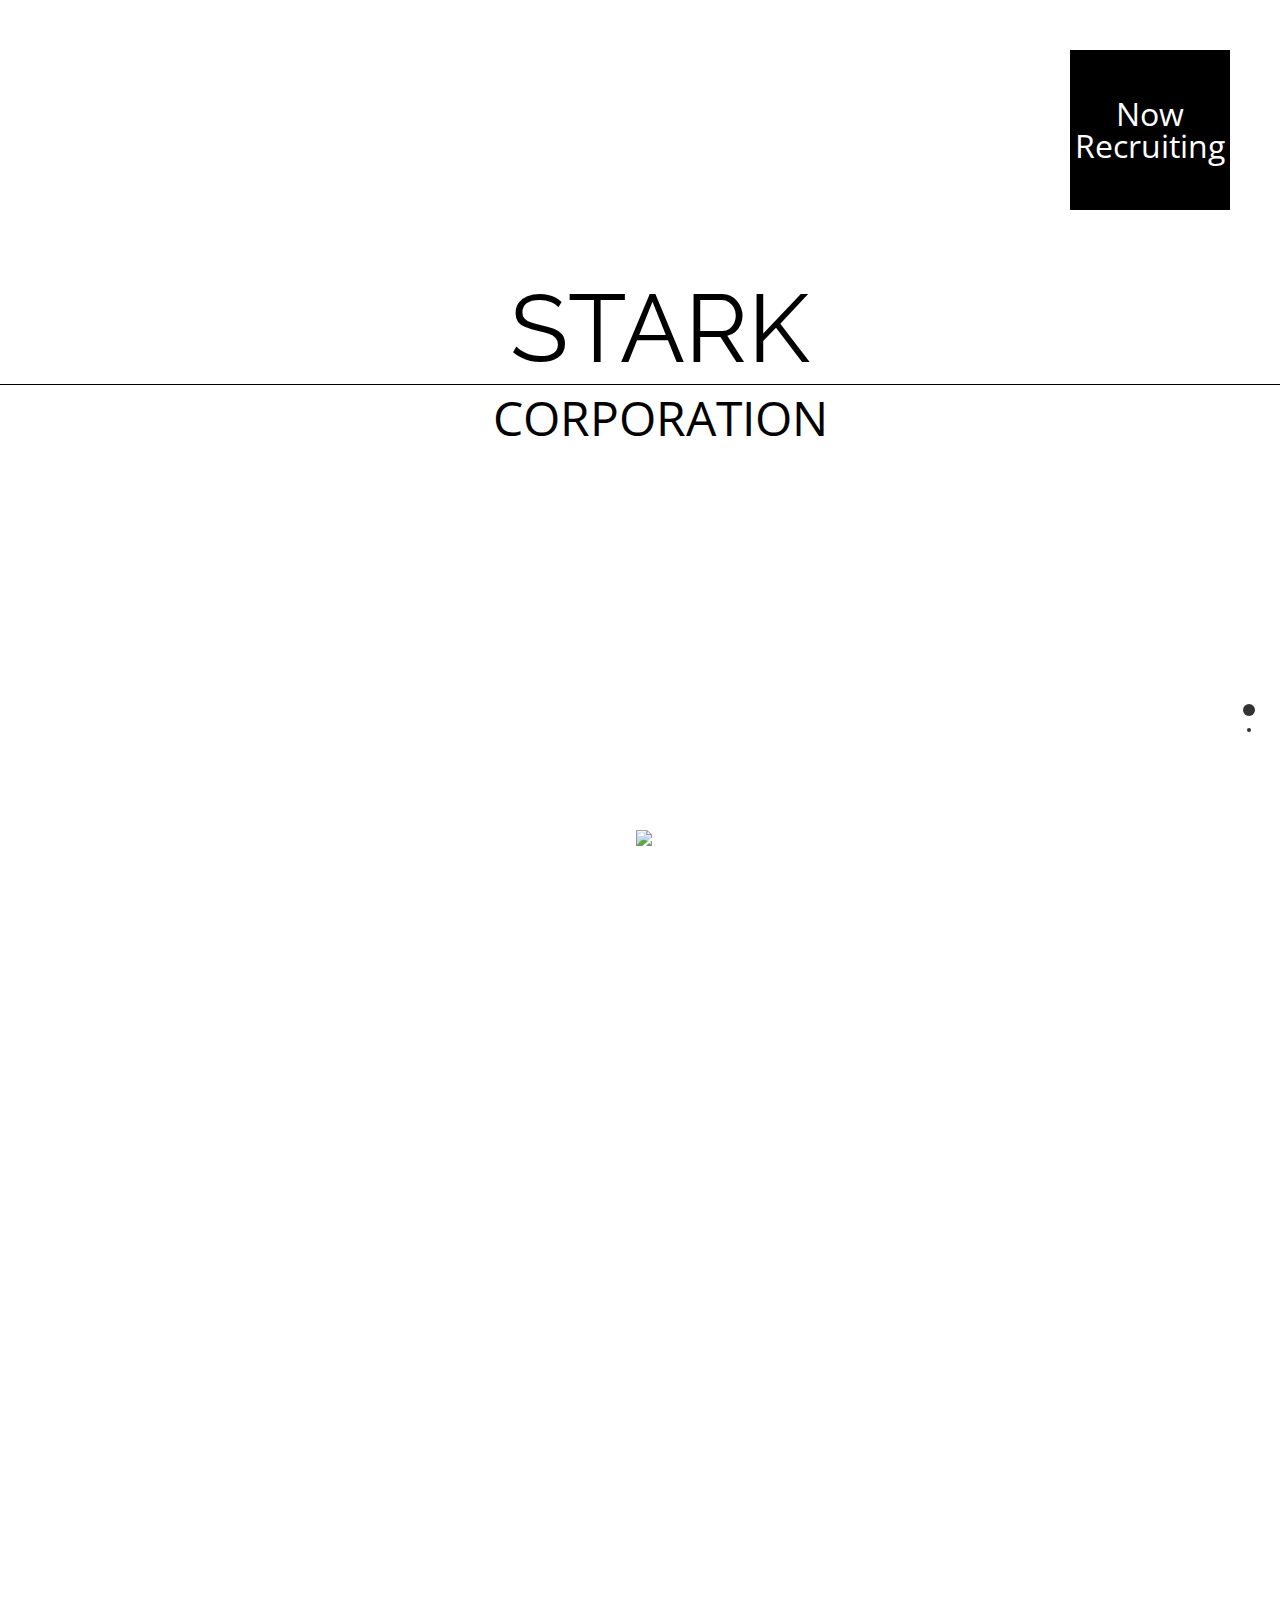
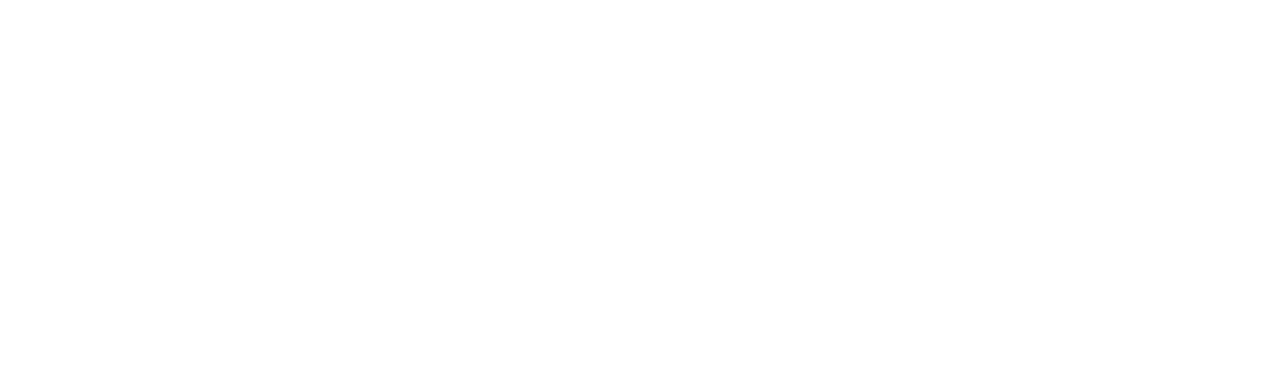
==== index.html @ f41f0e30 "테이블 컨텐츠 수정, 미디어쿼리 적용, 코드 병합 후 front job 의 콘텐츠에 dl-dt-dd의 스타일 적용하기 명일 스케치 이미지, 산출물 이미지 모두 모아 4페이지 구성하" ====
<!DOCTYPE html>
<html>

<head>
	<title>:::STARK CORPORATION:::</title>
	<meta http-equiv="Content-type" content="text/html; charset=UTF-8">
	
	<link rel="stylesheet" type="text/css" href="css/style.css">
	<link rel="stylesheet" type="text/css" href="js/fullPage.js-master/jquery.fullPage.css" />
	
	<script src="https://ajax.googleapis.com/ajax/libs/jquery/3.1.1/jquery.min.js" type="text/javascript" charset="utf-8"></script>
	<script src="js/fullPage.js-master/jquery.fullPage.js" type="text/javascript"></script>
	<script src="js/fullPage.js-master/vendors/jquery.easings.min.js"></script>
	
	<script src="js/stark.js"></script>

</head>

<body>
	<div id="layer1" class="pop-layer">
		<div class="closeBtn">
			<img class="closeBtn" src="image/crossMark.png" />
		</div>
		<div class="pop-container closeBtn">
			<div class="paragraph">
				<h2>Re:Cruit</h2>
				<ul>실력있는 신입사원을 <br />모집할 예정입니다.</ul>
				<ul>자격:나를 기다리는 나</ul>
				<ul>지원방법: <a href="mailto:admin@starkcorp.co.rk">admin@starkcorp.co.kr</a></ul>
			</div>
			
		</div>
	</div>



	<div id="fullpage">
		
		<div class="newMessageBox" id="topElements" href="#" onclick="layer_open('layer1');return false;">
			<a class="button-Message" width="100%" height="100%">Now</br>Recruiting</a>
		</div>
	

		<div class="section">
			<div class="centering">	
				<ul class="starkName">STARK</ul>
				<div class="horizonLine"></div>
				<ul class="slogan">CORPORATION</ul>
			</div>

			<div class="scrollDown">
				<a href="#page2"><img src="image/scrollDown_black.png" /></a>
			</div>		
		</div>
			

		<div class="section">

			<div class="content">
				<div class="slide">
					<div class="paragraph" id="para-page-1">
						<h1>Mantra मंत्र<b style="color:white;">:</b></h1>
						<h2>with CURIOUSITY &amp; for EXCITING</h2>
						<p>우리는 변신을 기다리는 사람들입니다. 언제나 호기심을 품고 가슴떨리게 하는 것들을 찾아나서며 또 다른 나를 기다립니다. 나로 새롭게 태어나고 싶어하는 사람들의 기다림은 내가 어디에 있는지, 무엇인지 중요하지가 않습니다. 이윽고, 그 나를 만나게 되는 순간 나는 변신합니다.</p>
					</div>
				</div>
				<div class="slide">
					<div class="paragraph" id="para-page-2">
						<h1>Work Style<b style="color:white;">:</b></h1>
						<h2>CrossOver</h2>
						<p>우리는 한 곳에 머물러 있지 않습니다. 이곳저곳 살펴보며 내가 할 수 있는 일을 찾아나섭니다. 다양한 리듬에 맞춰 춤을 춰보고, 여러 경로로 산에 올라가봅니다.</p>
					</div>
				</div>

				<div class="slide">
					<div class="paragraph" id="para-page-2">
						<h1>Core Value<b style="color:white;">:</b></h1>
						<h2>CrossOver</h2>
						<dl>
							<dt>Trust</dt>
								<dd>약속과 규정을 지키는 신뢰성</dd>
							<dt>Consistency&nbsp;&amp;&nbsp;Ultimate</dt>
								<dd>일관성있는 일보전진으로 궁극의 성취</dd>
							<dt>Integrity</dt>
								<dd>바른 직무수행을 위한 직업적 정직성</dd>
							<dt>Openness</dt>
								<dd>늘 열린 마음으로 협력하는 개방성</dd>
							<dt>Curiousity&nbsp;&amp;&nbsp;Initiating</dt>
								<dd>호기심과 자발적인 시작</dd>
						</dl>
					</div>
				</div>




			</div>

			<div class="background-image">
				<svg version="1.1" xmlns="http://www.w3.org/2000/svg" xmlns:xlink="http://www.w3.org/1999/xlink" x="0px" y="0px" viewBox="0 0 841.9 595.3" style="enable-background:new 0 0 841.9 595.3;" xml:space="preserve">
					<style type="text/css">
						.st0{fill:none;stroke:#919693;stroke-width:0.5;stroke-linejoin:round;stroke-miterlimit:10;}
					</style>
					<g id="Layer_2">
						<polyline class="st0" points="318,191 303.7,185.4 291.4,207.6 341.4,230.4 377.2,157 253.2,91 123,303.2 520.9,503.7 718.3,194.6 
							331.5,408.3 187.6,197.8 314.8,123.8 360.3,191.6 	"></polyline>
					</g>
					<g id="Layer_3">
						<polyline class="st0" points="377.2,157.3 123,303.5 253.2,91.3 520.9,504 	"></polyline>
					</g>
				</svg>
			</div>

			<!-- <div class="scrollDown">
				<a href="#page3"><img src="image/scrollDown_white.png" /></a>
			</div> -->						

		</div>

		<!-- <div class="section">
			
		</div> -->

	</div>


</body>
</html>
---- css/style.css ----
@import url('https://fonts.googleapis.com/css?family=Open+Sans+Condensed:300|Raleway|Gruppo');
@import url(http://fonts.googleapis.com/earlyaccess/notosanskr.css);
@import url(http://fonts.googleapis.com/earlyaccess/nanummyeongjo.css);



h1, h2, h3, h4, h5, h6, ul, li, body {
	margin: 0px;
}



/* section 1 -- #page1 */

.horizonLine {
	background-color: black;
	width: 100%;
	height: 1px;
}

.centering {
	position: relative;
	/*top: 50%;*/
	transform: translateY(-50%);
	z-index: 1;
}

.starkName{
	font-size: 6em;
	text-align: center;
	font-family: 'Raleway', sans-serif;
}

.slogan {
	font-size: 3em;
	text-align: center;
	font-family: 'Open Sans Condensed', sans-serif;
}

.scrollDown {
	position: absolute;
	bottom: 50px;
	left: 50%;
	transform: translateX(-25%);
	z-index: 100;
}

.scrollDown img {
	width: 50px;
}

/* section 2 -- #page2 */

.contents {
	position: relative;
}

.paragraph {
	position: relative;
    /*top: 10%;*/
    left: 80px;
    width: 70%;
    margin-right: 80px;
	z-index: 1;
}


.paragraph h1 {
	color: #DDDBD1;
	font-size: 5em;
	font-family: 'Noto Sans KR', sans-serif;
}

.paragraph h2{
	color: white;
	font-size: 4.5em;
	font-family: 'Nanum Myeongjo';
	font-weight: 400;
}

.paragraph p,
.paragraph table,
.pop-layer ul {
	color: black;
	font-size: 1.8em;
	font-family: 'Noto Sans KR', sans-serif;
	font-weight: 100;
}

.paragraph dt {
	font-size: 1.8em;
	font-family: 'Noto Sans KR', sans-serif;
	font-weight: 400;
}

.paragraph dd {
	font-size: 1.8em;
	font-family: 'Noto Sans KR', sans-serif;
	font-weight: 100;

}


/*.leftCell {
	border-right: 2px solid #DDDBD1;
	padding-right: 15px;
}

.rightCell {
	padding-left: 15px;
}

.leftCell,
.rightCell {
	border-bottom: 2px solid #DDDBD1;
}*/

.background-image {
	position: absolute;
    top: 50%;
    left: 30px;
    width: 100%;
    height: 100%;
    transform: translate(0, -30%);
    z-index: 0;
}

.st0 {
	stroke-dasharray: 1000;
	animation: draw-poly 5s linear;
	animation-direction: alternate;
	animation-iteration-count: infinite;
}

@keyframes draw-poly {
	to {
		stroke-dashoffset: 1000;
	}
}

.element-1 {
	position: relative;
	top: 200px;
	left: 20px;
	width: 30%;
	font-style: 2em
}

.newMessageBox {
	position: fixed;
	width: 10em;
	height: 10em;
	right: 50px;
	top: 50px;
	text-align: center;
	line-height: 200%;
	vertical-align: middle;
	background-color: black
}

.newMessageBox a {
	position: absolute;
	top: 50%;
	transform: translate(-50%, -50%);
	font-family: 'Open Sans Condensed', sans-serif;
	font-size: 2em;
	color: white;
}

.newMessageBox a,
.newMessageBox a:link,
.newMessageBox a:active,
.newMessageBox a:visited,
.newMessageBox a:hover {
	color: white;
	text-decoration: none;
}

.pop-layer {
	display:none;
	position: absolute;
	width: 100%;
	height: 100%;
	background-color: rgba(0,0,0,0.7);
	/*border: 5px solid #3571B5;*/
	z-index: 10;
}

.pop-layer h2, 
.pop-layer ul {
	color: black;
	padding: 0 0 15px 0;
	width: 450px;
}

.pop-container {
	display: block;
    padding: 15px;
    position: absolute;
    top: 50%;
    left: 50%;
    width: 550px;
    height: 600px;
    background-color: rgb(255,255,255);
    transform: translate(-50%,-50%);
}

.closeBtn img {
	position: fixed;
	width: 150px;
	height: 150px;
	right: 50px;
	top: 50px;
}

@media screen and (max-width: 640px) {
	html {
		font-size: 10px;
	}
}

@media screen and (min-width: 980px) {
	html {
		font-size: 16px;
	}
}
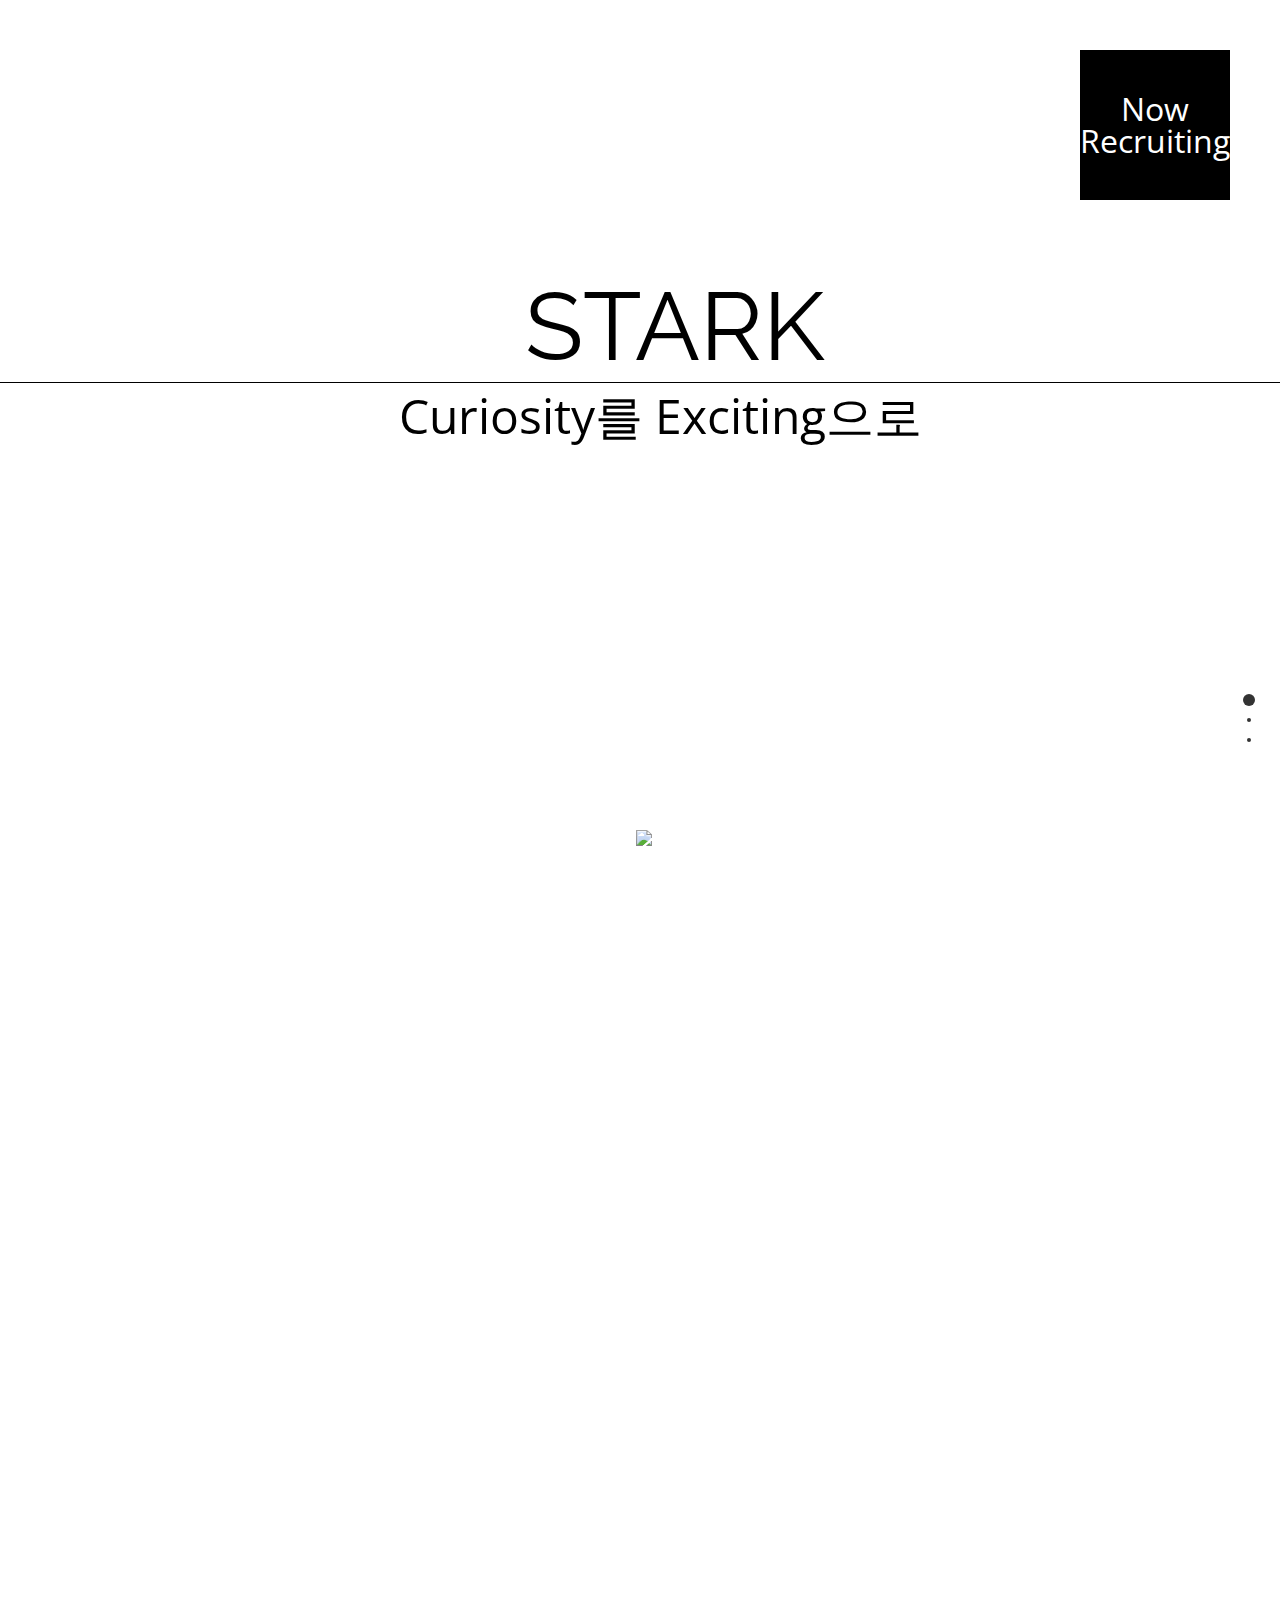
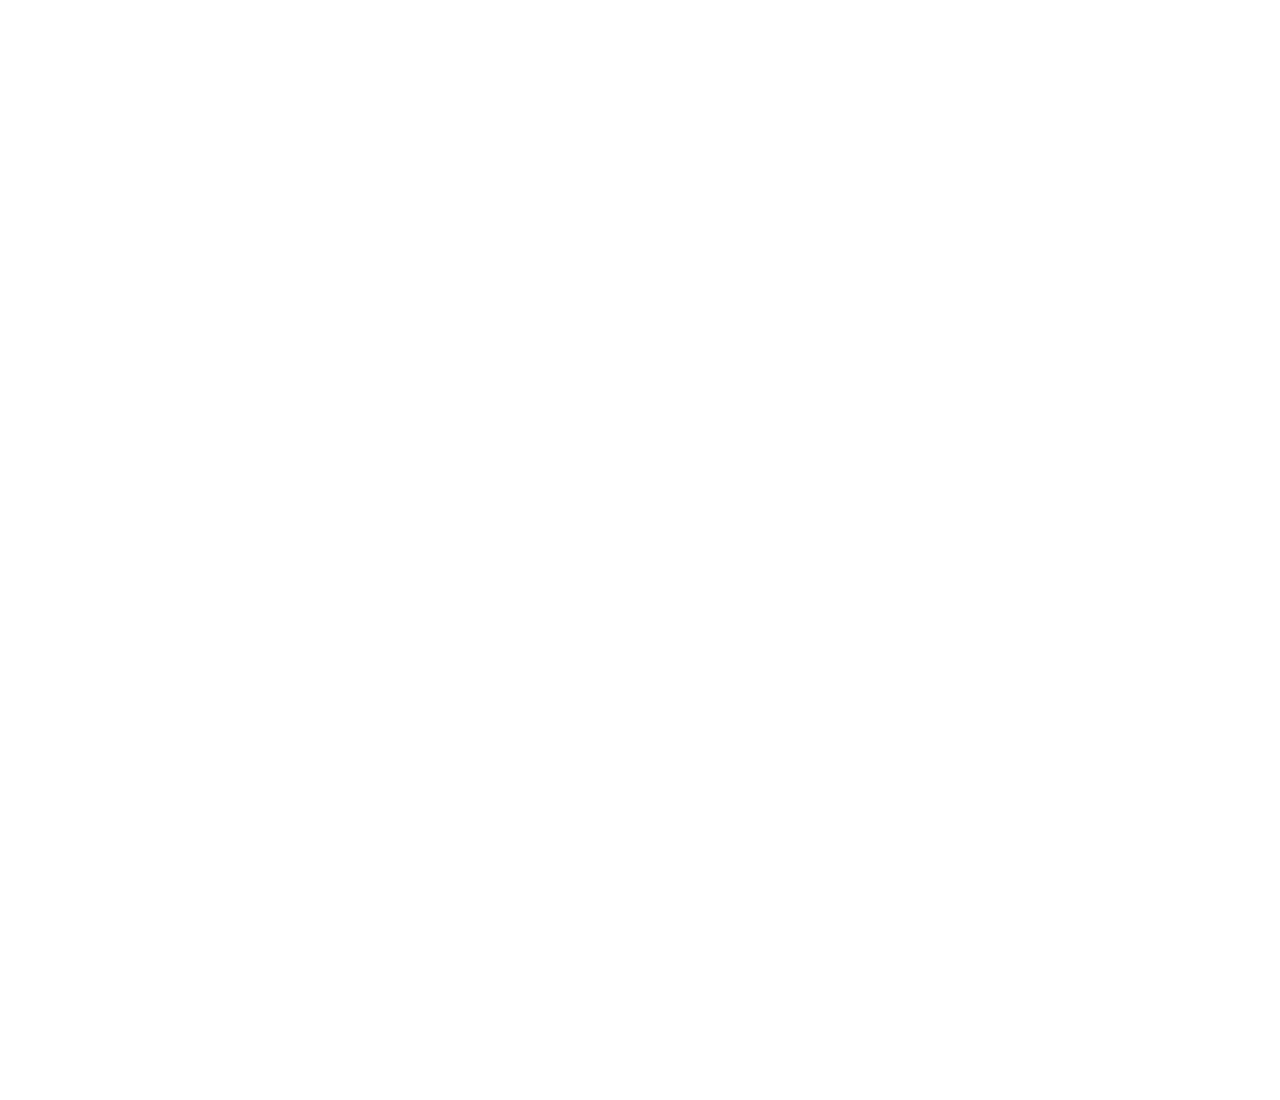
==== commit 1cc6a861: "대표님 Review 후 수정사항 반영 Slide 1 (Mantra) 삭제" ====
--- a/index.html
+++ b/index.html
@@ -2,17 +2,21 @@
 <html>
 
 <head>
-	<title>:::STARK CORPORATION:::</title>
-	<meta http-equiv="Content-type" content="text/html; charset=UTF-8">
-	
-	<link rel="stylesheet" type="text/css" href="css/style.css">
-	<link rel="stylesheet" type="text/css" href="js/fullPage.js-master/jquery.fullPage.css" />
-	
-	<script src="https://ajax.googleapis.com/ajax/libs/jquery/3.1.1/jquery.min.js" type="text/javascript" charset="utf-8"></script>
-	<script src="js/fullPage.js-master/jquery.fullPage.js" type="text/javascript"></script>
-	<script src="js/fullPage.js-master/vendors/jquery.easings.min.js"></script>
-	
-	<script src="js/stark.js"></script>
+<title>:::STARK CORPORATION:::</title>
+<meta http-equiv="Content-type" content="text/html; charset=UTF-8">
+
+<link rel="stylesheet" type="text/css" href="css/style.css">
+<link rel="stylesheet" type="text/css"
+	href="js/fullPage.js-master/jquery.fullPage.css" />
+
+<script
+	src="https://ajax.googleapis.com/ajax/libs/jquery/3.1.1/jquery.min.js"
+	type="text/javascript" charset="utf-8"></script>
+<script src="js/fullPage.js-master/jquery.fullPage.js"
+	type="text/javascript"></script>
+<script src="js/fullPage.js-master/vendors/jquery.easings.min.js"></script>
+
+<script src="js/stark.js"></script>
 
 </head>
 
@@ -24,105 +28,163 @@
 		<div class="pop-container closeBtn">
 			<div class="paragraph">
 				<h2>Re:Cruit</h2>
-				<ul>실력있는 신입사원을 <br />모집할 예정입니다.</ul>
-				<ul>자격:나를 기다리는 나</ul>
-				<ul>지원방법: <a href="mailto:admin@starkcorp.co.rk">admin@starkcorp.co.kr</a></ul>
+				<ul>
+					실력있는 신입사원을
+					<br />모집할 예정입니다.
+				</ul>
+				<ul>자격:나를 기다리는 나
+				</ul>
+				<ul>
+					지원방법:
+					<a href="mailto:admin@starkcorp.co.rk">abelboy@sunrealty.co.kr</a>
+				</ul>
 			</div>
-			
+
 		</div>
 	</div>
 
 
 
 	<div id="fullpage">
-		
-		<div class="newMessageBox" id="topElements" href="#" onclick="layer_open('layer1');return false;">
-			<a class="button-Message" width="100%" height="100%">Now</br>Recruiting</a>
+
+		<div class="newMessageBox" id="topElements" href="#"
+			onclick="layer_open('layer1');return false;">
+			<a class="button-Message" width="100%" height="100%">Now</br>Recruiting
+			</a>
 		</div>
-	
+
 
 		<div class="section">
-			<div class="centering">	
-				<ul class="starkName">STARK</ul>
+			<div class="centering">
+				<ul class="starkName">STARK
+				</ul>
 				<div class="horizonLine"></div>
-				<ul class="slogan">CORPORATION</ul>
+				<ul class="slogan">Curiosity를 Exciting으로
+				</ul>
 			</div>
 
 			<div class="scrollDown">
 				<a href="#page2"><img src="image/scrollDown_black.png" /></a>
-			</div>		
+			</div>
 		</div>
-			
+
 
 		<div class="section">
 
 			<div class="content">
-				<div class="slide">
-					<div class="paragraph" id="para-page-1">
-						<h1>Mantra मंत्र<b style="color:white;">:</b></h1>
-						<h2>with CURIOUSITY &amp; for EXCITING</h2>
-						<p>우리는 변신을 기다리는 사람들입니다. 언제나 호기심을 품고 가슴떨리게 하는 것들을 찾아나서며 또 다른 나를 기다립니다. 나로 새롭게 태어나고 싶어하는 사람들의 기다림은 내가 어디에 있는지, 무엇인지 중요하지가 않습니다. 이윽고, 그 나를 만나게 되는 순간 나는 변신합니다.</p>
+				<!--<div class="slide">
+					 <div class="paragraph" id="para-page-1">
+						<h1>
+							Mantra मंत्र<b style="color: white;">:</b>
+						</h1>
+						<h2>with Curiosity &amp; for Exciting</h2>
+						<p>언제나 호기심을 품고 가슴떨리게 하는 것들을 찾아나서며 또 다른 나를 기다립니다. 나로 새롭게 태어나고
+							싶어하는 사람들의 기다림은 내가 어디에 있는지, 무엇인지 중요하지가 않습니다. 이윽고, 그 나를 만나게 되는 순간
+							나는 변신합니다.</p>
 					</div>
-				</div>
+				</div> -->
 				<div class="slide">
 					<div class="paragraph" id="para-page-2">
-						<h1>Work Style<b style="color:white;">:</b></h1>
+						<h1>
+							Work Style<b style="color: white;">:</b>
+						</h1>
 						<h2>CrossOver</h2>
-						<p>우리는 한 곳에 머물러 있지 않습니다. 이곳저곳 살펴보며 내가 할 수 있는 일을 찾아나섭니다. 다양한 리듬에 맞춰 춤을 춰보고, 여러 경로로 산에 올라가봅니다.</p>
+						<p>우리는 한 곳에 머물러 있지 않습니다. 이곳저곳 살펴보며 내가 할 수 있는 일을 찾아나섭니다. 다양한
+							리듬에 맞춰 춤을 춰보고, 여러 장소에서 산에 올라가봅니다.</p>
 					</div>
 				</div>
 
 				<div class="slide">
 					<div class="paragraph" id="para-page-2">
-						<h1>Core Value<b style="color:white;">:</b></h1>
+						<h1>
+							Core Value<b style="color: white;">:</b>
+						</h1>
 						<h2>CrossOver</h2>
-						<dl>
-							<dt>Trust</dt>
-								<dd>약속과 규정을 지키는 신뢰성</dd>
-							<dt>Consistency&nbsp;&amp;&nbsp;Ultimate</dt>
-								<dd>일관성있는 일보전진으로 궁극의 성취</dd>
-							<dt>Integrity</dt>
-								<dd>바른 직무수행을 위한 직업적 정직성</dd>
-							<dt>Openness</dt>
-								<dd>늘 열린 마음으로 협력하는 개방성</dd>
-							<dt>Curiousity&nbsp;&amp;&nbsp;Initiating</dt>
-								<dd>호기심과 자발적인 시작</dd>
-						</dl>
+						<table>
+							<tr style="border-bottom: 1px">
+								<td class="leftCell">Trust</td>
+								<td>약속과 규정을 지키는 신뢰성</td>
+							</tr>
+							<tr style="border-bottom: 1px">
+								<td class="leftCell">Consistency&nbsp;&amp;<br />&nbsp;Ultimate
+									Achievement
+								</td>
+								<td>일관성 있는 일보전진으로 궁극의 성취</td>
+							</tr>
+							<tr style="border-bottom: 1px">
+								<td class="leftCell">Integrity</td>
+								<td>바른 직무수행을 위한 직업적 정직성</td>
+							</tr>
+							<tr style="border-bottom: 1px">
+								<td class="leftCell">Openness</td>
+								<td>늘 열린 마음으로 협력하는 개방성</td>
+							</tr>
+							<tr style="border-bottom: 0px">
+								<td class="leftCell">Curiosity&nbsp;&amp;<br />&nbsp;Initiating
+								</td>
+								<td>호기심과 자발적인 시작</td>
+							</tr>
+						</table>
 					</div>
 				</div>
-
-
-
-
 			</div>
 
 			<div class="background-image">
-				<svg version="1.1" xmlns="http://www.w3.org/2000/svg" xmlns:xlink="http://www.w3.org/1999/xlink" x="0px" y="0px" viewBox="0 0 841.9 595.3" style="enable-background:new 0 0 841.9 595.3;" xml:space="preserve">
+				<svg version="1.1" xmlns="http://www.w3.org/2000/svg"
+					xmlns:xlink="http://www.w3.org/1999/xlink" x="0px" y="0px"
+					viewBox="0 0 841.9 595.3"
+					style="enable-background: new 0 0 841.9 595.3;"
+					xml:space="preserve">
 					<style type="text/css">
-						.st0{fill:none;stroke:#919693;stroke-width:0.5;stroke-linejoin:round;stroke-miterlimit:10;}
+					.st0 {
+						fill: none;
+						stroke: #919693;
+						stroke-width: 0.5;
+						stroke-linejoin: round;
+						stroke-miterlimit: 10;
+					}
 					</style>
 					<g id="Layer_2">
-						<polyline class="st0" points="318,191 303.7,185.4 291.4,207.6 341.4,230.4 377.2,157 253.2,91 123,303.2 520.9,503.7 718.3,194.6 
+						<polyline class="st0"
+						points="318,191 303.7,185.4 291.4,207.6 341.4,230.4 377.2,157 253.2,91 123,303.2 520.9,503.7 718.3,194.6 
 							331.5,408.3 187.6,197.8 314.8,123.8 360.3,191.6 	"></polyline>
 					</g>
 					<g id="Layer_3">
-						<polyline class="st0" points="377.2,157.3 123,303.5 253.2,91.3 520.9,504 	"></polyline>
+						<polyline class="st0"
+						points="377.2,157.3 123,303.5 253.2,91.3 520.9,504 	"></polyline>
 					</g>
 				</svg>
 			</div>
 
-			<!-- <div class="scrollDown">
+
+
+			<<div class="scrollDown">
 				<a href="#page3"><img src="image/scrollDown_white.png" /></a>
-			</div> -->						
+			</div>
 
 		</div>
 
-		<!-- <div class="section">
-			
-		</div> -->
+		<div class="section">
+			<div class="slide">
+				<div>
+					<div class="paragraph para3-head">
+						<ul>Our Brands</ul>
+					</div>
+					<div class="paragraph para3">
+						<a href="http://curiousk.com/"><img src="image/curiousk.png" /></a>
+					</div>
 
-	</div>
+					<div class="paragraph para3">
+						<a href="http://sunrealty.co.kr/"><img
+							src="image/sunrealty_kr.png" /></a>
+					</div>
 
-
+					<div class="paragraph para3">
+						<a href="#"><img
+							src="image/kala-title.png" /></a>
+					</div>
+				</div>
+			</div>
+		</div>
 </body>
 </html>--- a/css/style.css
+++ b/css/style.css
@@ -1,17 +1,20 @@
-@import url('https://fonts.googleapis.com/css?family=Open+Sans+Condensed:300|Raleway|Gruppo');
+@import
+	url('https://fonts.googleapis.com/css?family=Open+Sans+Condensed:300|Raleway|Gruppo')
+	;
+
 @import url(http://fonts.googleapis.com/earlyaccess/notosanskr.css);
+
 @import url(http://fonts.googleapis.com/earlyaccess/nanummyeongjo.css);
 
-
+html {
+	font-size: 16px;
+}
 
 h1, h2, h3, h4, h5, h6, ul, li, body {
 	margin: 0px;
 }
 
-
-
 /* section 1 -- #page1 */
-
 .horizonLine {
 	background-color: black;
 	width: 100%;
@@ -25,11 +28,18 @@
 	z-index: 1;
 }
 
-.starkName{
+.starkName {
 	font-size: 6em;
 	text-align: center;
+	padding-left: 70px;
 	font-family: 'Raleway', sans-serif;
 }
+
+/*.kalabashName {
+	font-size: 1500%;
+	text-align: left;
+	font-family: 'Raleway', sans-serif;
+}*/
 
 .slogan {
 	font-size: 3em;
@@ -45,25 +55,27 @@
 	z-index: 100;
 }
 
+.intro {
+	position: relative;
+	padding-left: 70px;
+}
+
 .scrollDown img {
 	width: 50px;
 }
 
 /* section 2 -- #page2 */
-
 .contents {
 	position: relative;
 }
 
 .paragraph {
 	position: relative;
-    /*top: 10%;*/
-    left: 80px;
-    width: 70%;
-    margin-right: 80px;
+	/*top: 10%;*/
+	left: 10%;
+	width: 65%;
 	z-index: 1;
 }
-
 
 .paragraph h1 {
 	color: #DDDBD1;
@@ -71,58 +83,38 @@
 	font-family: 'Noto Sans KR', sans-serif;
 }
 
-.paragraph h2{
+.paragraph h2 {
 	color: white;
 	font-size: 4.5em;
 	font-family: 'Nanum Myeongjo';
 	font-weight: 400;
 }
 
-.paragraph p,
-.paragraph table,
-.pop-layer ul {
+.paragraph p, .paragraph tbody, .pop-layer ul {
 	color: black;
 	font-size: 1.8em;
 	font-family: 'Noto Sans KR', sans-serif;
-	font-weight: 100;
-}
-
-.paragraph dt {
-	font-size: 1.8em;
-	font-family: 'Noto Sans KR', sans-serif;
-	font-weight: 400;
-}
-
-.paragraph dd {
-	font-size: 1.8em;
-	font-family: 'Noto Sans KR', sans-serif;
-	font-weight: 100;
-
-}
-
-
-/*.leftCell {
+}
+
+.paragraph table {
+	margin: 5px;
+	padding: 5px;
+	height: 600px;
+}
+
+/*.paragraph table*/
+.leftCell {
 	border-right: 2px solid #DDDBD1;
-	padding-right: 15px;
-}
-
-.rightCell {
-	padding-left: 15px;
-}
-
-.leftCell,
-.rightCell {
-	border-bottom: 2px solid #DDDBD1;
-}*/
+}
 
 .background-image {
 	position: absolute;
-    top: 50%;
-    left: 30px;
-    width: 100%;
-    height: 100%;
-    transform: translate(0, -30%);
-    z-index: 0;
+	top: 50%;
+	left: 30px;
+	width: 100%;
+	height: 100%;
+	transform: translate(0, -30%);
+	z-index: 0;
 }
 
 .st0 {
@@ -133,29 +125,29 @@
 }
 
 @keyframes draw-poly {
-	to {
-		stroke-dashoffset: 1000;
+	to { 
+		stroke-dashoffset:1000;
 	}
-}
-
+
+}
 .element-1 {
 	position: relative;
 	top: 200px;
 	left: 20px;
 	width: 30%;
-	font-style: 2em
+	font-style: 2em;
 }
 
 .newMessageBox {
 	position: fixed;
-	width: 10em;
-	height: 10em;
+	width: 150px;
+	height: 150px;
 	right: 50px;
 	top: 50px;
 	text-align: center;
 	line-height: 200%;
 	vertical-align: middle;
-	background-color: black
+	background-color: black;
 }
 
 .newMessageBox a {
@@ -167,27 +159,23 @@
 	color: white;
 }
 
-.newMessageBox a,
-.newMessageBox a:link,
-.newMessageBox a:active,
-.newMessageBox a:visited,
-.newMessageBox a:hover {
+.newMessageBox a, .newMessageBox a:link, .newMessageBox a:active,
+	.newMessageBox a:visited, .newMessageBox a:hover {
 	color: white;
 	text-decoration: none;
 }
 
 .pop-layer {
-	display:none;
+	display: none;
 	position: absolute;
 	width: 100%;
 	height: 100%;
-	background-color: rgba(0,0,0,0.7);
+	background-color: rgba(0, 0, 0, 0.7);
 	/*border: 5px solid #3571B5;*/
 	z-index: 10;
 }
 
-.pop-layer h2, 
-.pop-layer ul {
+.pop-layer h2, .pop-layer ul {
 	color: black;
 	padding: 0 0 15px 0;
 	width: 450px;
@@ -195,14 +183,20 @@
 
 .pop-container {
 	display: block;
-    padding: 15px;
-    position: absolute;
-    top: 50%;
-    left: 50%;
-    width: 550px;
-    height: 600px;
-    background-color: rgb(255,255,255);
-    transform: translate(-50%,-50%);
+	padding: 15px;
+	position: absolute;
+	top: 50%;
+	left: 50%;
+	width: 550px;
+	height: 600px;
+	background-color: rgb(255, 255, 255);
+	transform: translate(-50%, -50%);
+}
+.centered {
+	display: table;
+	margin-left: auto;
+	margin-right: auto;
+	
 }
 
 .closeBtn img {
@@ -212,16 +206,16 @@
 	right: 50px;
 	top: 50px;
 }
-
-@media screen and (max-width: 640px) {
-	html {
-		font-size: 10px;
-	}
-}
-
-@media screen and (min-width: 980px) {
-	html {
-		font-size: 16px;
-	}
-}
-
+.abc {
+	
+	border: 50em;
+}
+
+.para3 a img {
+	position: relative;
+    width: 65%;
+    max-width: 300px;
+    left: 50%;
+    transform: translateX(-50%);
+    height: auto;
+}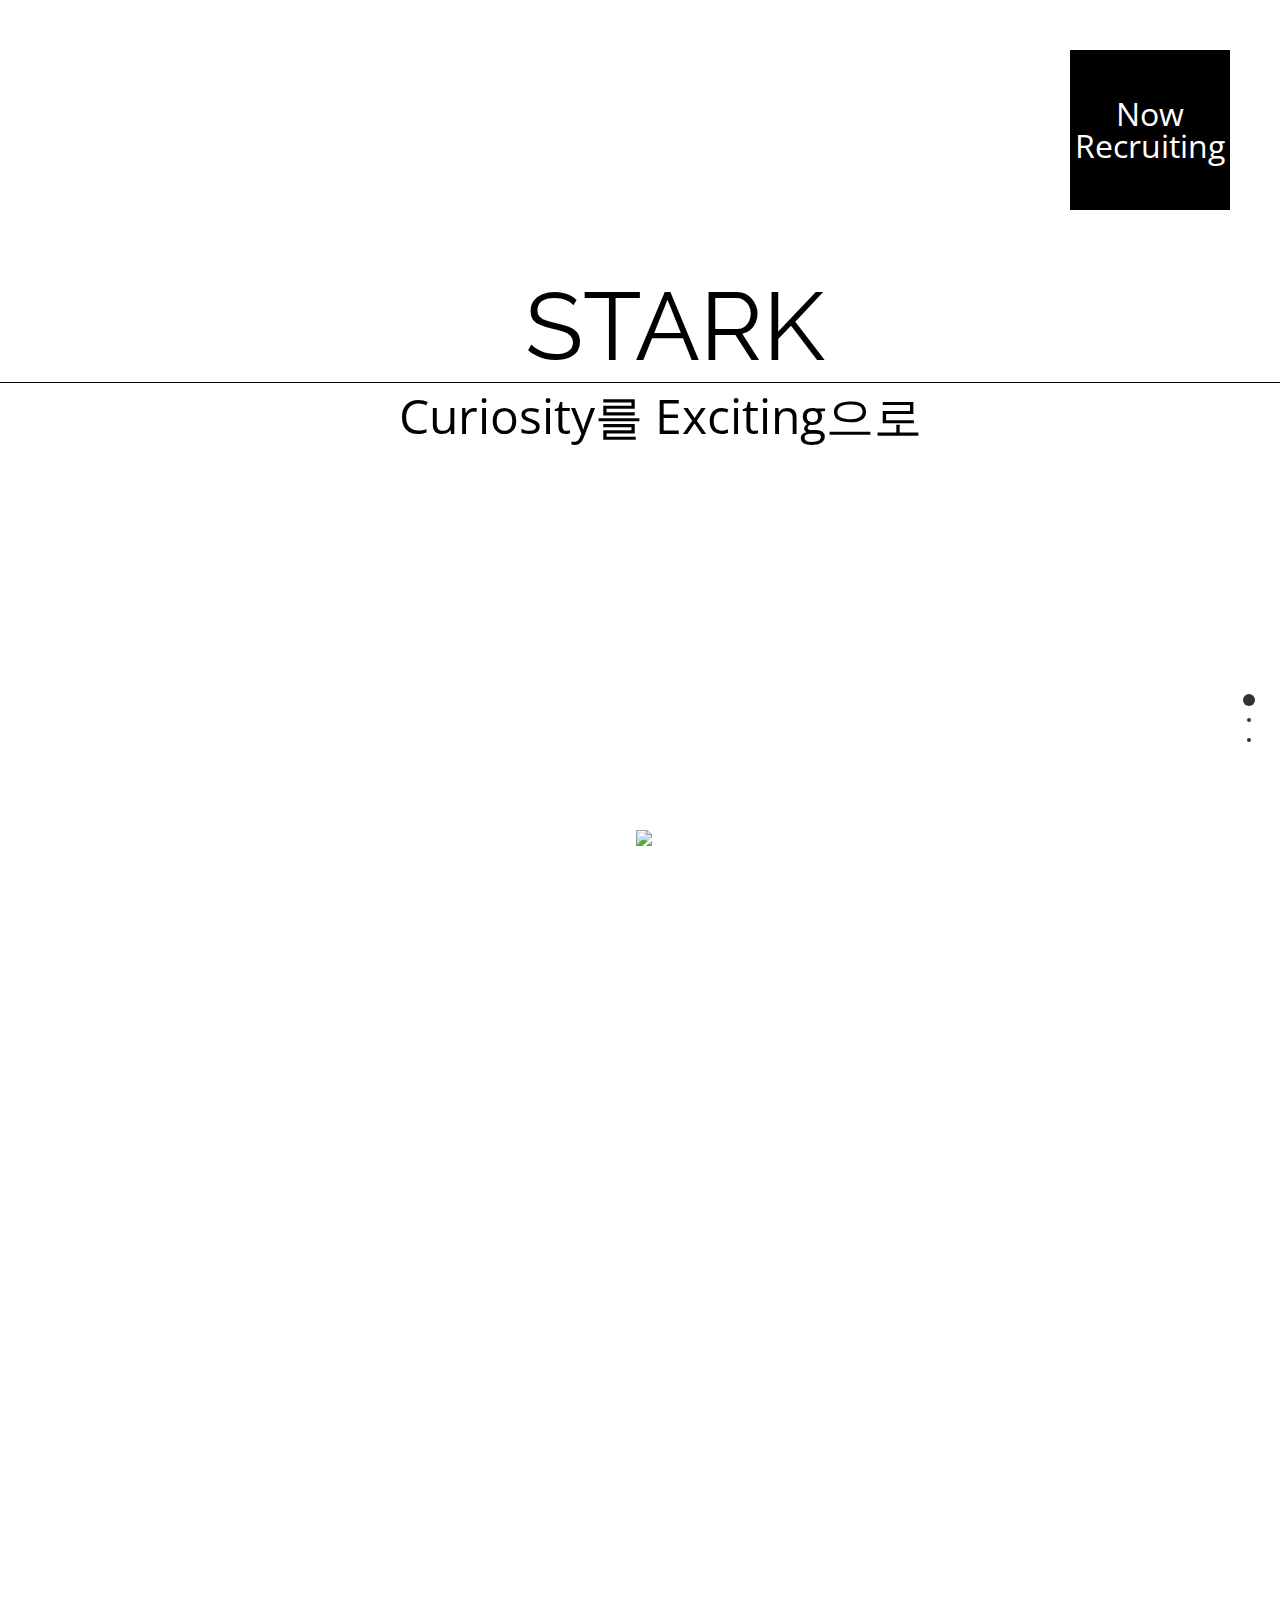
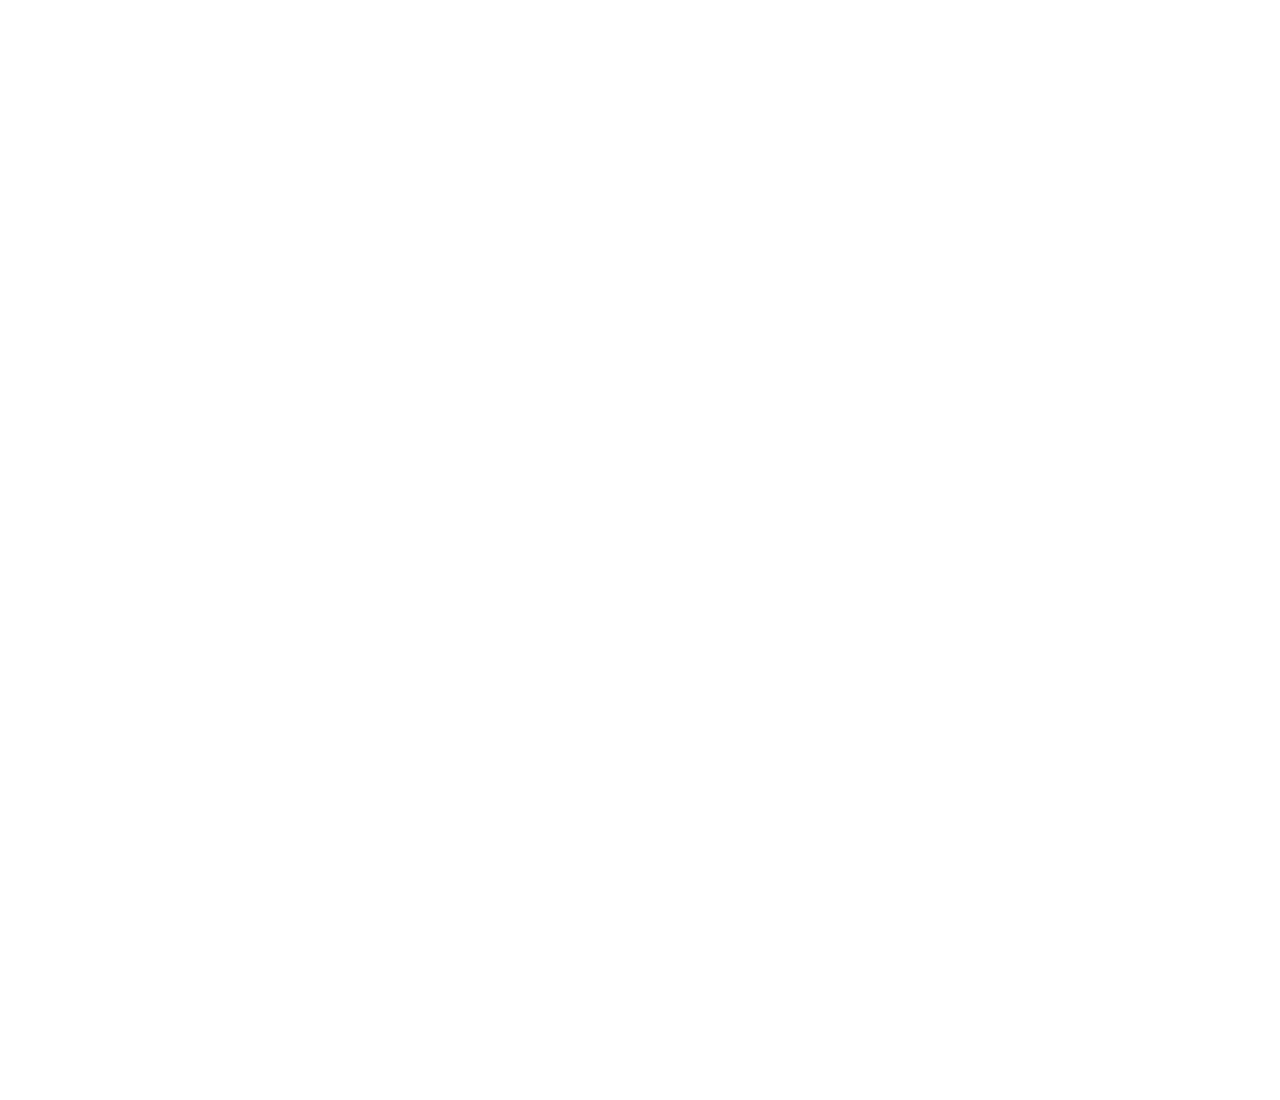
==== commit 07cfdab9: "Merge branch 'dl-dt-dd' of https://github.com/StarkDevHouse/brandWebPage into frontJob" ====
--- a/index.html
+++ b/index.html
@@ -89,42 +89,28 @@
 							Work Style<b style="color: white;">:</b>
 						</h1>
 						<h2>CrossOver</h2>
-						<p>우리는 한 곳에 머물러 있지 않습니다. 이곳저곳 살펴보며 내가 할 수 있는 일을 찾아나섭니다. 다양한
-							리듬에 맞춰 춤을 춰보고, 여러 장소에서 산에 올라가봅니다.</p>
+						<p>우리는 한 곳에 머물러 있지 않습니다. 이곳저곳 살펴보며 내가 할 수 있는 일을 찾아나섭니다. 다양한 리듬에 맞춰 춤을 춰보고, 여러 경로로 산에 올라가봅니다.</p>
+
 					</div>
 				</div>
 
 				<div class="slide">
 					<div class="paragraph" id="para-page-2">
-						<h1>
-							Core Value<b style="color: white;">:</b>
-						</h1>
+						<h1>Core Value<b style="color:white;">:</b></h1>
 						<h2>CrossOver</h2>
-						<table>
-							<tr style="border-bottom: 1px">
-								<td class="leftCell">Trust</td>
-								<td>약속과 규정을 지키는 신뢰성</td>
-							</tr>
-							<tr style="border-bottom: 1px">
-								<td class="leftCell">Consistency&nbsp;&amp;<br />&nbsp;Ultimate
-									Achievement
-								</td>
-								<td>일관성 있는 일보전진으로 궁극의 성취</td>
-							</tr>
-							<tr style="border-bottom: 1px">
-								<td class="leftCell">Integrity</td>
-								<td>바른 직무수행을 위한 직업적 정직성</td>
-							</tr>
-							<tr style="border-bottom: 1px">
-								<td class="leftCell">Openness</td>
-								<td>늘 열린 마음으로 협력하는 개방성</td>
-							</tr>
-							<tr style="border-bottom: 0px">
-								<td class="leftCell">Curiosity&nbsp;&amp;<br />&nbsp;Initiating
-								</td>
-								<td>호기심과 자발적인 시작</td>
-							</tr>
-						</table>
+						<dl>
+							<dt>Trust</dt>
+								<dd>약속과 규정을 지키는 신뢰성</dd>
+							<dt>Consistency&nbsp;&amp;&nbsp;Ultimate</dt>
+								<dd>일관성있는 일보전진으로 궁극의 성취</dd>
+							<dt>Integrity</dt>
+								<dd>바른 직무수행을 위한 직업적 정직성</dd>
+							<dt>Openness</dt>
+								<dd>늘 열린 마음으로 협력하는 개방성</dd>
+							<dt>Curiousity&nbsp;&amp;&nbsp;Initiating</dt>
+								<dd>호기심과 자발적인 시작</dd>
+						</dl>
+
 					</div>
 				</div>
 			</div>
--- a/css/style.css
+++ b/css/style.css
@@ -71,9 +71,10 @@
 
 .paragraph {
 	position: relative;
-	/*top: 10%;*/
-	left: 10%;
-	width: 65%;
+    /*top: 10%;*/
+    left: 80px;
+    width: 70%;
+    margin-right: 80px;
 	z-index: 1;
 }
 
@@ -90,22 +91,42 @@
 	font-weight: 400;
 }
 
-.paragraph p, .paragraph tbody, .pop-layer ul {
+.paragraph p,
+.paragraph table,
+.pop-layer ul {
 	color: black;
 	font-size: 1.8em;
 	font-family: 'Noto Sans KR', sans-serif;
-}
-
-.paragraph table {
-	margin: 5px;
-	padding: 5px;
-	height: 600px;
-}
-
-/*.paragraph table*/
-.leftCell {
+	font-weight: 100;
+}
+
+.paragraph dt {
+	font-size: 1.8em;
+	font-family: 'Noto Sans KR', sans-serif;
+	font-weight: 400;
+}
+
+.paragraph dd {
+	font-size: 1.8em;
+	font-family: 'Noto Sans KR', sans-serif;
+	font-weight: 100;
+
+}
+
+
+/*.leftCell {
 	border-right: 2px solid #DDDBD1;
-}
+	padding-right: 15px;
+}
+
+.rightCell {
+	padding-left: 15px;
+}
+
+.leftCell,
+.rightCell {
+	border-bottom: 2px solid #DDDBD1;
+}*/
 
 .background-image {
 	position: absolute;
@@ -140,8 +161,8 @@
 
 .newMessageBox {
 	position: fixed;
-	width: 150px;
-	height: 150px;
+	width: 10em;
+	height: 10em;
 	right: 50px;
 	top: 50px;
 	text-align: center;
@@ -218,4 +239,18 @@
     left: 50%;
     transform: translateX(-50%);
     height: auto;
-}+}
+
+@media screen and (max-width: 640px) {
+	html {
+		font-size: 10px;
+	}
+}
+
+@media screen and (min-width: 980px) {
+	html {
+		font-size: 16px;
+	}
+}
+
+
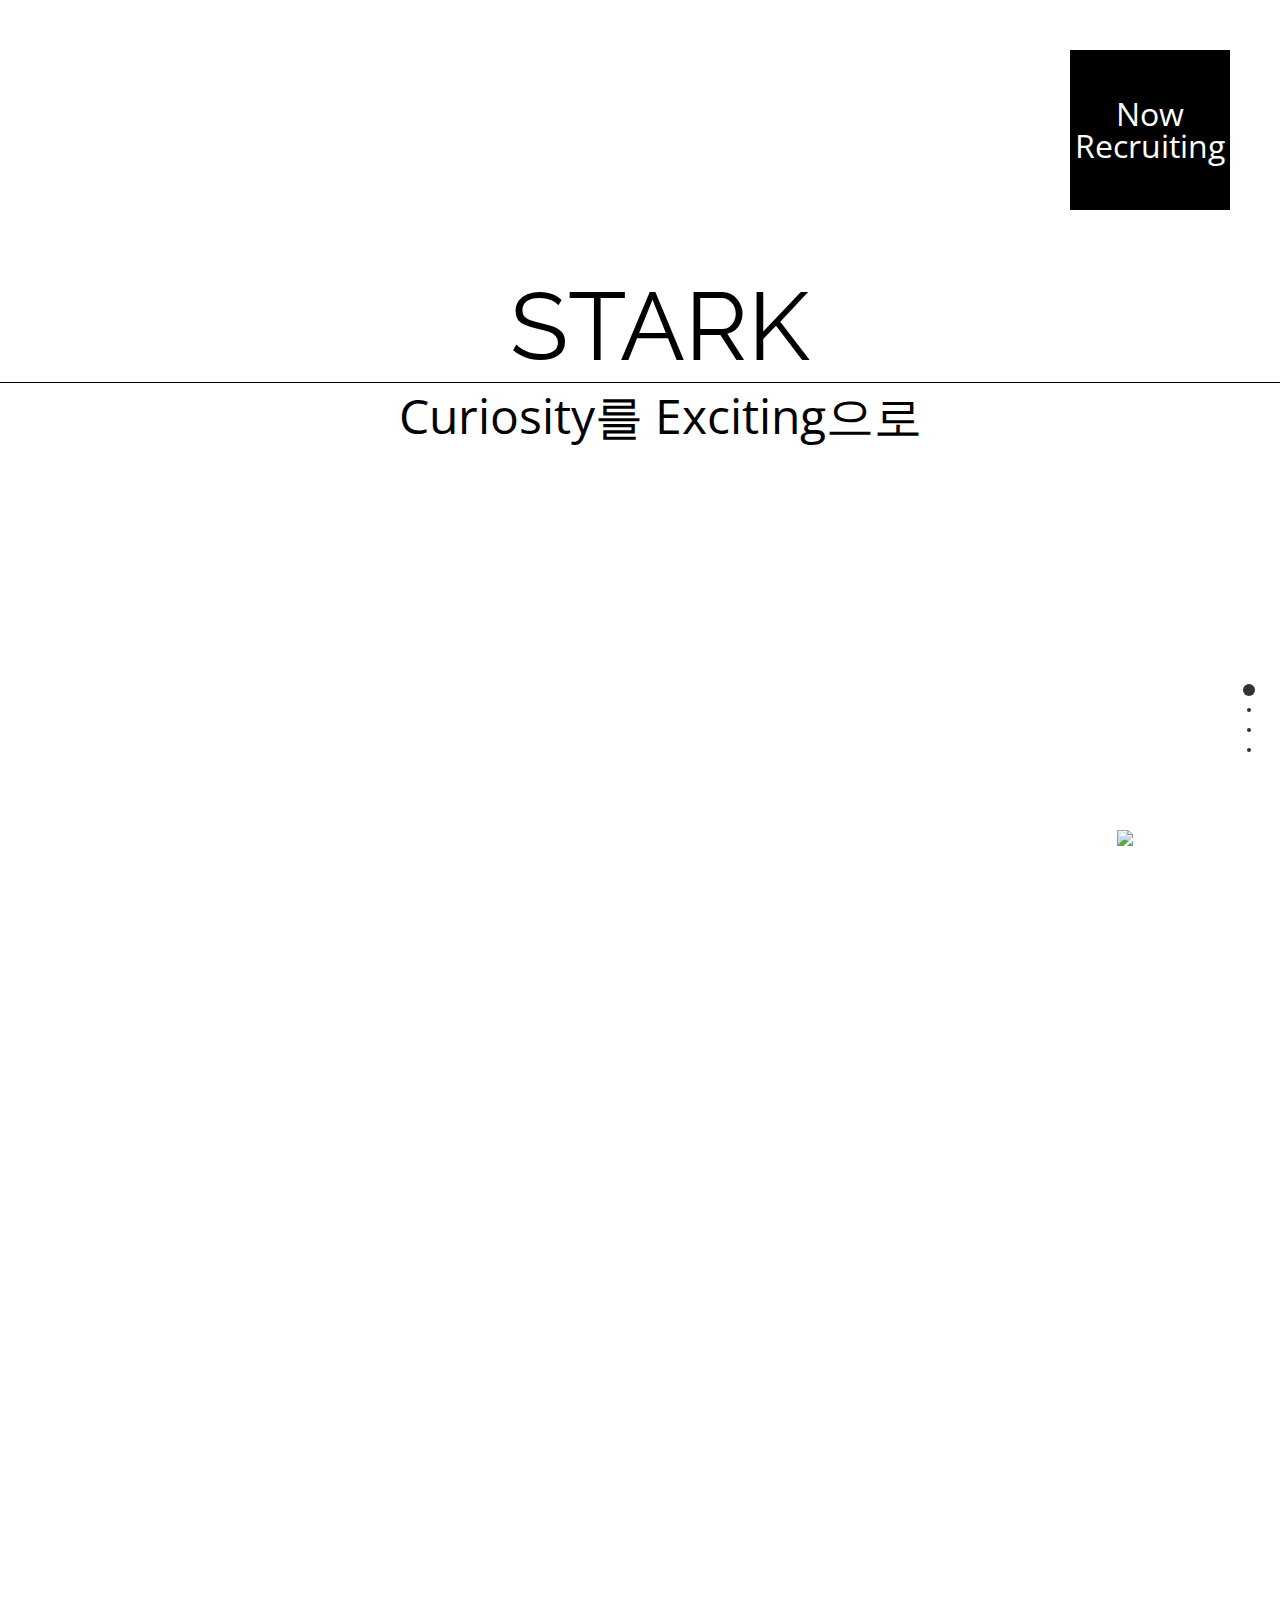
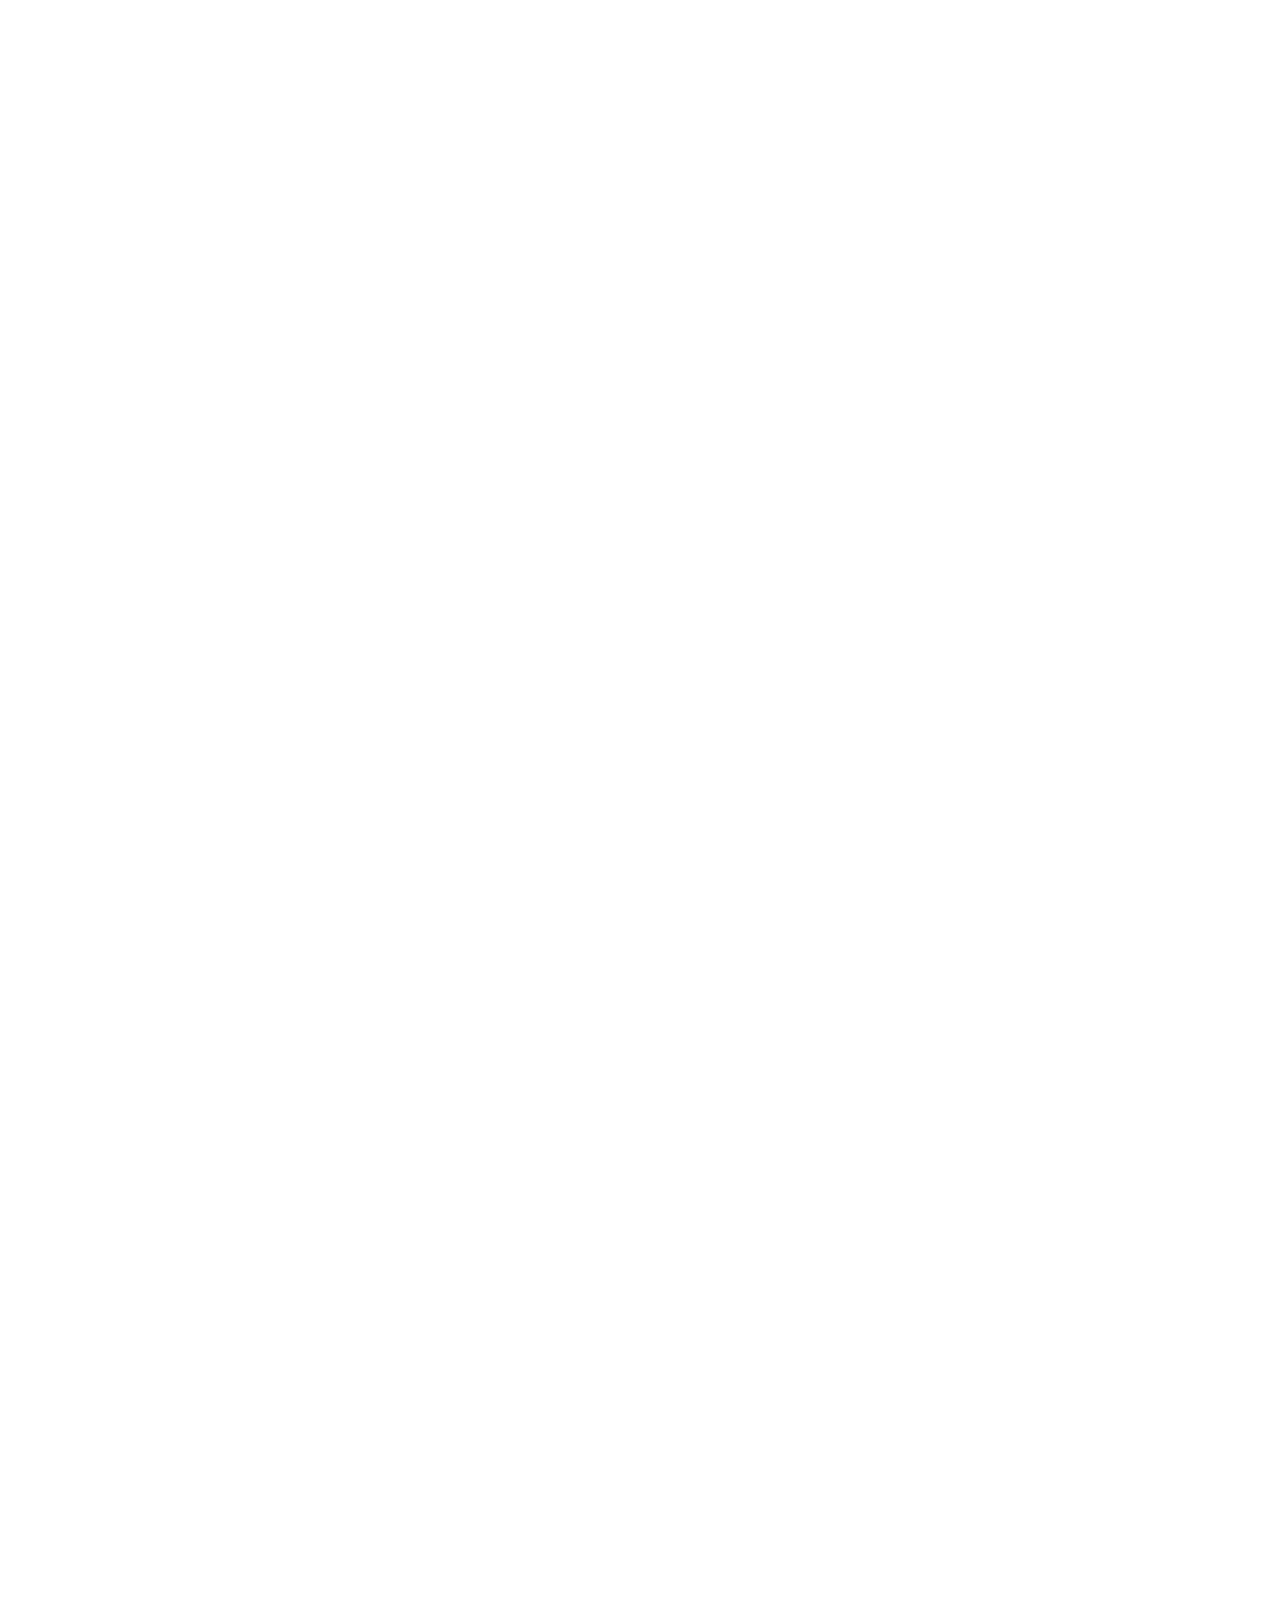
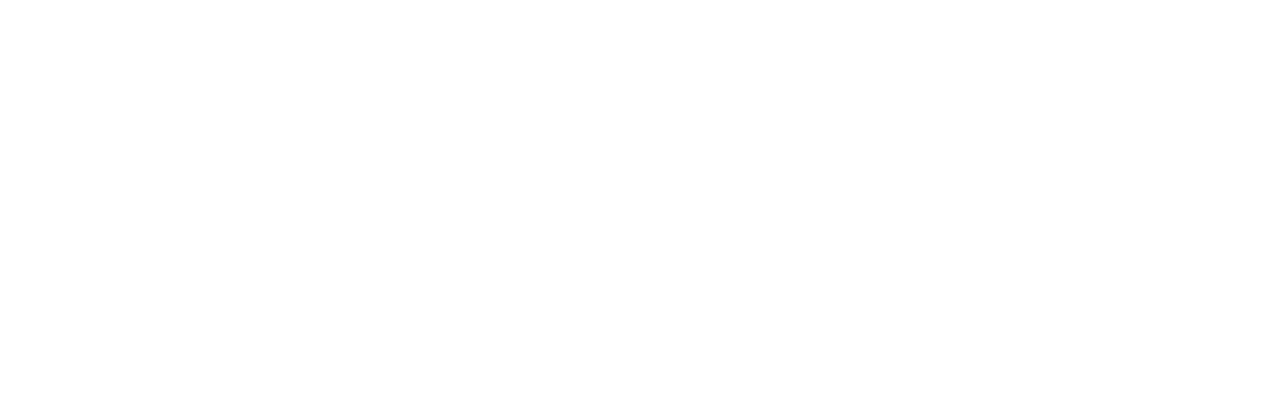
==== commit e4f371e9: "Picture -> figure 로 변환 fig caption 태그 활용 목적 추가 이미지 적용 2페이지 글자 크기 조정: 일반텍스트 1.5 -> 1.2 배" ====
--- a/index.html
+++ b/index.html
@@ -20,26 +20,22 @@
 
 </head>
 
-<body>
+<body class="orient" onorientationchange="changeOrientation(event);">
 	<div id="layer1" class="pop-layer">
 		<div class="closeBtn">
 			<img class="closeBtn" src="image/crossMark.png" />
 		</div>
-		<div class="pop-container closeBtn">
-			<div class="paragraph">
+		<div class="pop-container paragraph closeBtn">
 				<h2>Re:Cruit</h2>
 				<ul>
-					실력있는 신입사원을
-					<br />모집할 예정입니다.
+					실력있는 신입사원은 언제나 환영입니다.
 				</ul>
-				<ul>자격:나를 기다리는 나
-				</ul>
-				<ul>
-					지원방법:
-					<a href="mailto:admin@starkcorp.co.rk">abelboy@sunrealty.co.kr</a>
-				</ul>
-			</div>
-
+				
+				<p>자격:나를 기다리는 나</p>
+				<li>지원방법</li>
+				<p>
+					<a href="mailto:admin@starkcorp.co.rk">hr@starkcorp.co.kr</a>
+				</p>
 		</div>
 	</div>
 
@@ -88,7 +84,7 @@
 						<h1>
 							Work Style<b style="color: white;">:</b>
 						</h1>
-						<h2>CrossOver</h2>
+						<!--<h2>CrossOver</h2>-->
 						<p>우리는 한 곳에 머물러 있지 않습니다. 이곳저곳 살펴보며 내가 할 수 있는 일을 찾아나섭니다. 다양한 리듬에 맞춰 춤을 춰보고, 여러 경로로 산에 올라가봅니다.</p>
 
 					</div>
@@ -101,7 +97,8 @@
 						<dl>
 							<dt>Trust</dt>
 								<dd>약속과 규정을 지키는 신뢰성</dd>
-							<dt>Consistency&nbsp;&amp;&nbsp;Ultimate</dt>
+							<!--<dt>Consistency&nbsp;&amp;&nbsp;Ultimate </dt>-->
+							<dt>Consistency&nbsp;&amp;&nbsp;Ultimate achievement</dt>
 								<dd>일관성있는 일보전진으로 궁극의 성취</dd>
 							<dt>Integrity</dt>
 								<dd>바른 직무수행을 위한 직업적 정직성</dd>
@@ -144,7 +141,7 @@
 
 
 
-			<<div class="scrollDown">
+			<div class="scrollDown">
 				<a href="#page3"><img src="image/scrollDown_white.png" /></a>
 			</div>
 
@@ -152,25 +149,120 @@
 
 		<div class="section">
 			<div class="slide">
-				<div>
-					<div class="paragraph para3-head">
-						<ul>Our Brands</ul>
-					</div>
-					<div class="paragraph para3">
+				<div class="paragraph">
+					<h1>Our Brands<b style="color:#ADAFAA">:</b></h1>
+					<!-- <h3>Click to link</h3> -->
+					<div class="para3">
 						<a href="http://curiousk.com/"><img src="image/curiousk.png" /></a>
 					</div>
 
-					<div class="paragraph para3">
+					<div class="para3">
 						<a href="http://sunrealty.co.kr/"><img
 							src="image/sunrealty_kr.png" /></a>
 					</div>
 
-					<div class="paragraph para3">
+					<div class="para3">
 						<a href="#"><img
 							src="image/kala-title.png" /></a>
 					</div>
 				</div>
 			</div>
+			<div class="scrollDown">
+				<a href="#page4"><img src="image/scrollDown_black.png" /></a>
+			</div>
+		</div>
+
+		<div class="section">
+<!-- 			<div class="paragraph" style="position: absolute; top: 10em;">
+				<h1>Points of View<b style="color:white">:</b></h1>
+			</div> -->
+
+			<div class="slide">
+				<div class="banners web_1">
+					<figure>
+						<source srcset="image/web_1.png">
+						<img src="image/web_1.png">
+						<figcaption>여미터미 한국 홈페이지</figcaption>
+					</figure>
+				</div>
+			</div>
+
+			<div class="slide">
+				<div class="banners">
+				<figure>
+					<source srcset="image/sugarHigh.gif">
+					<img src="image/sugarHigh.gif">
+					<figcaption>슈가하이 방탈출 프로젝트<br/>숲에서 놀자</figcaption>
+				</figure>
+					
+				</div>
+			</div>
+
+			<div class="slide">
+				<div class="banners">
+				<figure>
+					<source srcset="image/banner_2.jpg">
+					<img src="image/banner_2.jpg">
+					<figcaption>SunRealty: 렌트프리</figcaption>
+				</figure>
+					
+				</div>
+			</div>
+
+
+			<div class="slide">
+				<div class="banners">
+				<figure>
+					<source srcset="image/collage.png">
+					<img src="image/collage.png">
+					<figcaption>슈가하이@서울숲4번게이트</figcaption>
+				</figure>
+					
+				</div>
+			</div>
+
+			<div class="slide">
+				<div class="banners">
+				<figure>
+					<source srcset="image/office_3.png">
+					<img src="image/office_3.jpg">
+					<figcaption>STARK Corp<br /> @ Platform &amp; Design House<br/></figcaption>
+				</figure>
+				</div>
+			</div>
+
+			<div class="slide">
+				<div class="banners">
+					<figure>
+						<source srcset="image/banner_1.png">
+						<img src="image/banner_1.jpg">
+						<figcaption>여미터미 메인 배너<br/>매일입는 <b>자신감</b></figcaption>
+					</figure>
+					
+				</div>
+			</div>
+
+			<div class="slide">
+				<div class="banners">
+				<figure>
+					<source srcset="image/office_1.png">
+					<img src="image/office_1.jpg">
+					<figcaption>STARK Corp @ 배송실<br/></figcaption>
+				</figure>
+					
+				</div>
+			</div>
+
+			<div class="slide">
+				<div class="banners">
+				<figure>
+					<source srcset="image/office_2.png">
+					<img src="image/office_2.jpg">
+					<figcaption>STARK Corp<br /> @ Platform &amp; Design House<br/></figcaption>
+				</figure>
+				</div>
+			</div>
+
 		</div>
 </body>
 </html>--- a/css/style.css
+++ b/css/style.css
@@ -12,6 +12,16 @@
 
 h1, h2, h3, h4, h5, h6, ul, li, body {
 	margin: 0px;
+}
+
+.orientleft #shell {
+	-webkit-transform: rotate(-90deg);
+	-webkit-transform-origin: 160px 160px;
+}
+
+.orientright #shell {
+	-webkit-transform: rotate(90deg);
+	-webkit-transform-origin: 230px 230px;
 }
 
 /* section 1 -- #page1 */
@@ -31,7 +41,7 @@
 .starkName {
 	font-size: 6em;
 	text-align: center;
-	padding-left: 70px;
+	/*padding-left: 70px;*/
 	font-family: 'Raleway', sans-serif;
 }
 
@@ -50,7 +60,8 @@
 .scrollDown {
 	position: absolute;
 	bottom: 50px;
-	left: 50%;
+	/*left: 50%;*/
+	right: 143px;
 	transform: translateX(-25%);
 	z-index: 100;
 }
@@ -80,34 +91,42 @@
 
 .paragraph h1 {
 	color: #DDDBD1;
-	font-size: 5em;
+	font-size: 4em;
 	font-family: 'Noto Sans KR', sans-serif;
 }
 
 .paragraph h2 {
 	color: white;
-	font-size: 4.5em;
-	font-family: 'Nanum Myeongjo';
+	font-size: 3em;
+	font-family: 'Noto Sans KR', sans-serif;
 	font-weight: 400;
+}
+
+.paragraph h3 {
+	color: white;
+	font-size: 2.5em;
+	font-family: 'Noto Sans KR', sans-serif;
+	font-weight: 200;
 }
 
 .paragraph p,
 .paragraph table,
-.pop-layer ul {
+.pop-layer ul,
+.pop-layer li {
 	color: black;
-	font-size: 1.8em;
+	font-size: 1.2em;
 	font-family: 'Noto Sans KR', sans-serif;
 	font-weight: 100;
 }
 
 .paragraph dt {
-	font-size: 1.8em;
+	font-size: 1.4em;
 	font-family: 'Noto Sans KR', sans-serif;
 	font-weight: 400;
 }
 
 .paragraph dd {
-	font-size: 1.8em;
+	font-size: 1.2em;
 	font-family: 'Noto Sans KR', sans-serif;
 	font-weight: 100;
 
@@ -196,10 +215,18 @@
 	z-index: 10;
 }
 
-.pop-layer h2, .pop-layer ul {
+.pop-layer div {
+	position: absolute;
+
+	padding: auto;
+	overflow: hidden;
+	overflow-y: auto;
+}
+
+.pop-container h2, .pop-container ul, .pop-container li {
 	color: black;
-	padding: 0 0 15px 0;
-	width: 450px;
+	padding: 0px 0px 20px 20px;
+	width: 90%;
 }
 
 .pop-container {
@@ -234,11 +261,32 @@
 
 .para3 a img {
 	position: relative;
-    width: 65%;
-    max-width: 300px;
+    width: 50%;
+    max-width: 800px;
     left: 50%;
     transform: translateX(-50%);
     height: auto;
+}
+
+.banners img {
+	position: relative;
+    width: 55%;
+    max-width: 750px;
+    left: 50%;
+    transform: translateX(-50%);
+}
+
+.banners:not(.web_1) img {
+    box-shadow: 0 3px 30px rgba(0, 0, 0, .75);
+}
+
+figure figcaption {
+	color: white;
+	text-align: center;
+	font-size: 1.2em;
+	font-family: 'Noto Sans KR', sans-serif;
+	font-weight: 100;
+
 }
 
 @media screen and (max-width: 640px) {
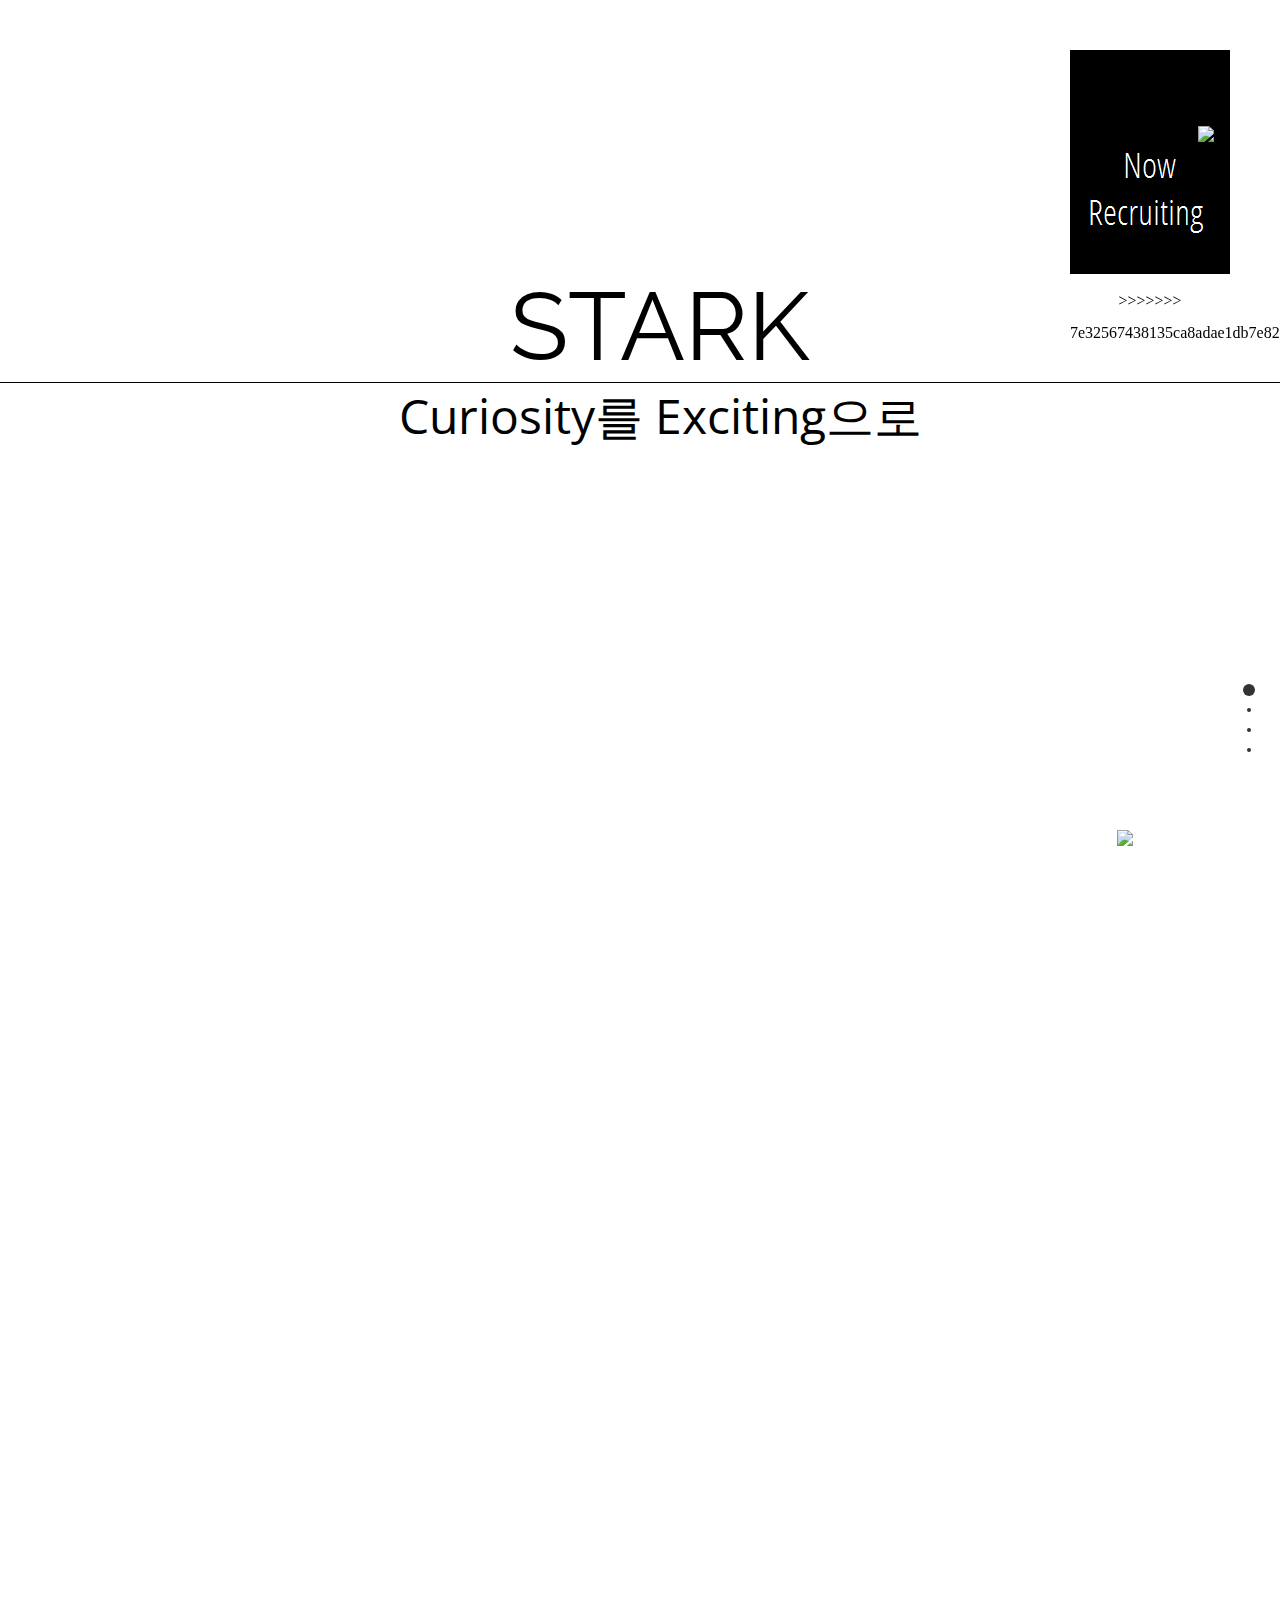
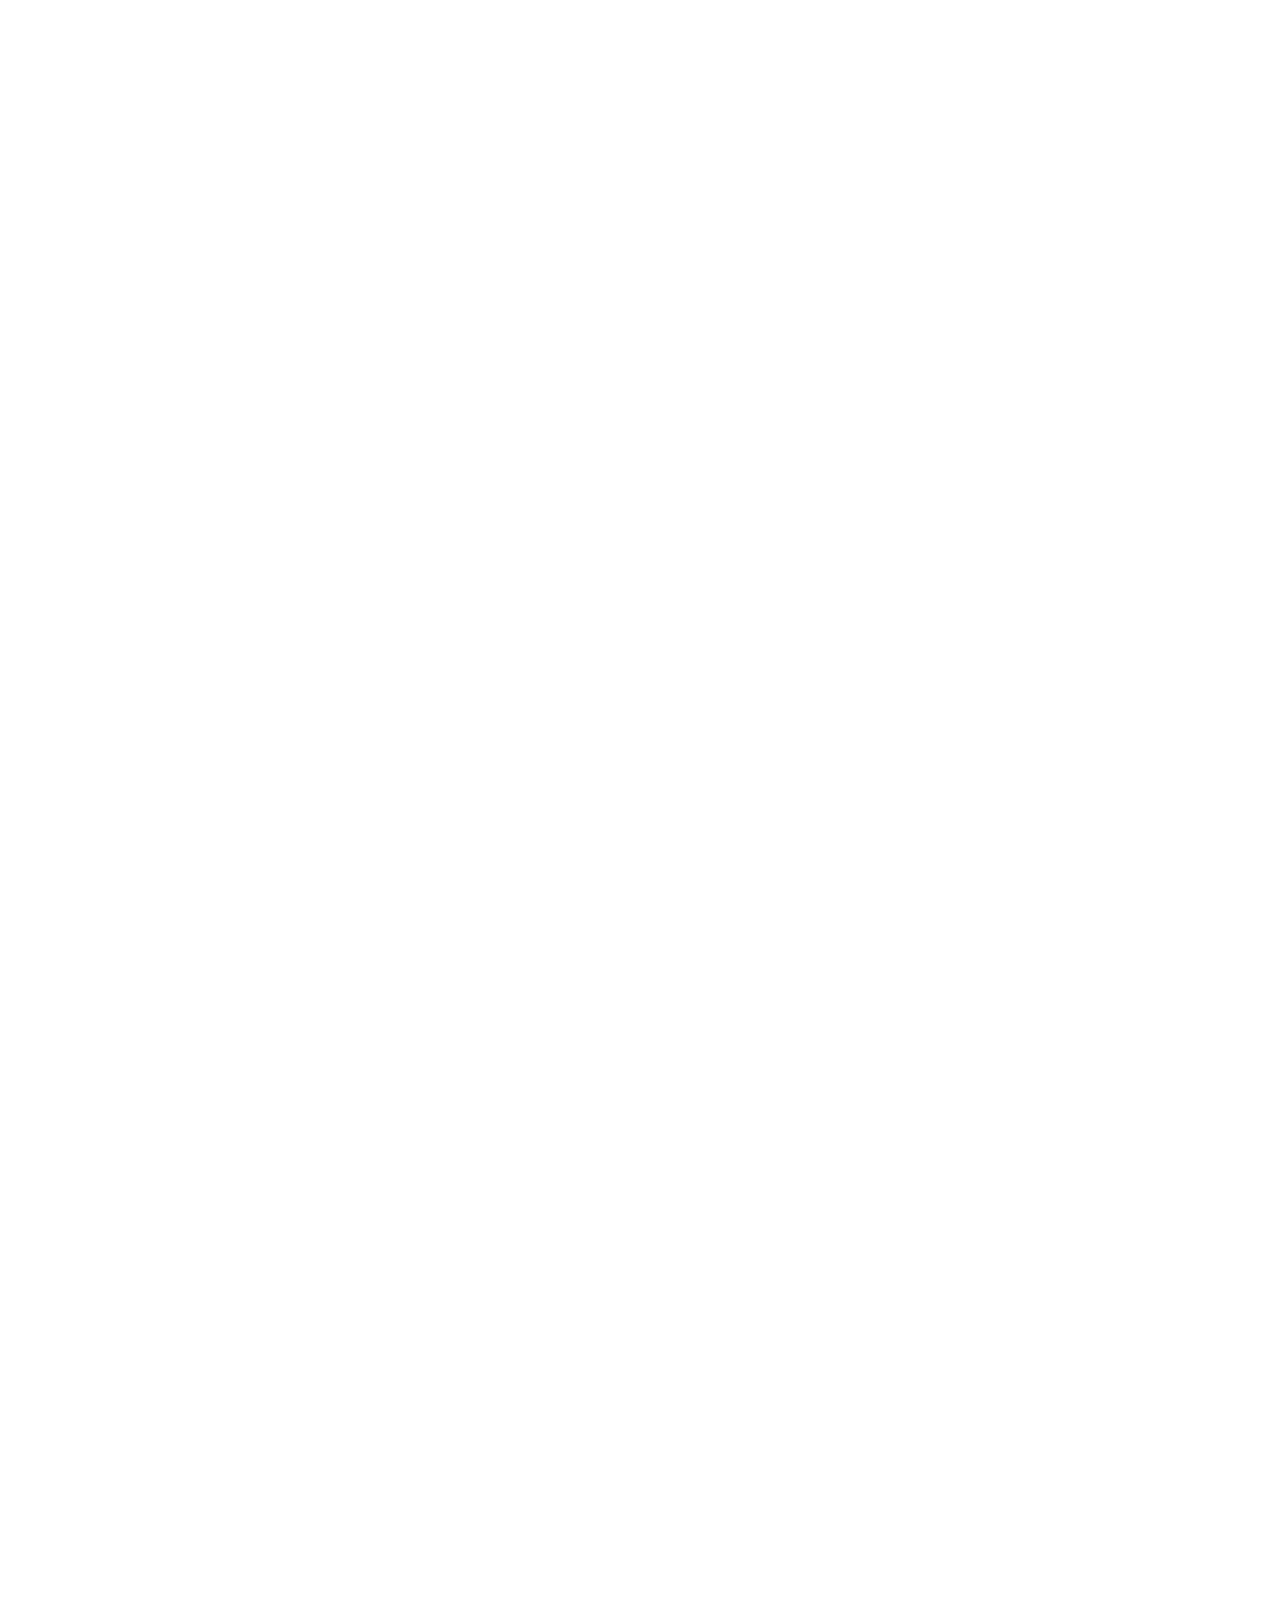
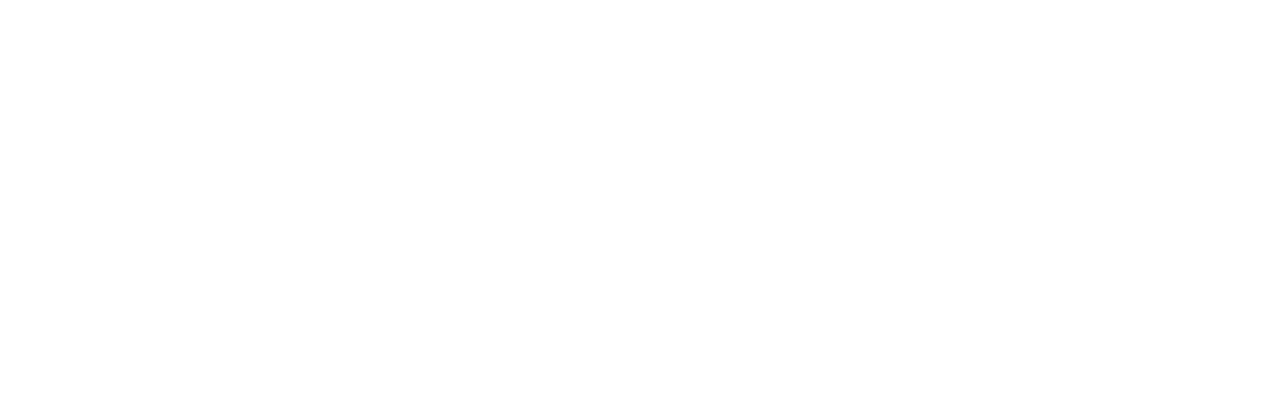
==== commit 7ed6af2b: "Conflict: figcaption lost" ====
--- a/index.html
+++ b/index.html
@@ -42,13 +42,20 @@
 
 
 	<div id="fullpage">
-
+	
 		<div class="newMessageBox" id="topElements" href="#"
 			onclick="layer_open('layer1');return false;">
-			<a class="button-Message" width="100%" height="100%">Now</br>Recruiting
+<<<<<<< HEAD
+			<a class="button-Message" width="100%" height="100%">
+			<img src="image/blackLabel.png">
 			</a>
-		</div>
-
+=======
+			<!--<a class="button-Message" width="100%" height="100%">Now</br>Recruiting
+			</a>-->
+			<img src="image/blacklabel.png" />
+>>>>>>> 7e32567438135ca8adae1db7e824cefe8d754199
+		</div>
+	
 
 		<div class="section">
 			<div class="centering">
@@ -179,87 +186,60 @@
 
 			<div class="slide">
 				<div class="banners web_1">
-					<figure>
+					<picture>
 						<source srcset="image/web_1.png">
 						<img src="image/web_1.png">
-						<figcaption>여미터미 한국 홈페이지</figcaption>
-					</figure>
-				</div>
-			</div>
-
-			<div class="slide">
-				<div class="banners">
-				<figure>
-					<source srcset="image/sugarHigh.gif">
-					<img src="image/sugarHigh.gif">
-					<figcaption>슈가하이 방탈출 프로젝트<br/>숲에서 놀자</figcaption>
-				</figure>
-					
-				</div>
-			</div>
-
-			<div class="slide">
-				<div class="banners">
-				<figure>
-					<source srcset="image/banner_2.jpg">
-					<img src="image/banner_2.jpg">
-					<figcaption>SunRealty: 렌트프리</figcaption>
-				</figure>
-					
-				</div>
-			</div>
-
-
-			<div class="slide">
-				<div class="banners">
-				<figure>
-					<source srcset="image/collage.png">
-					<img src="image/collage.png">
-					<figcaption>슈가하이@서울숲4번게이트</figcaption>
-				</figure>
-					
-				</div>
-			</div>
-
-			<div class="slide">
-				<div class="banners">
-				<figure>
-					<source srcset="image/office_3.png">
-					<img src="image/office_3.jpg">
-					<figcaption>STARK Corp<br /> @ Platform &amp; Design House<br/></figcaption>
-				</figure>
-				</div>
-			</div>
-
-			<div class="slide">
-				<div class="banners">
-					<figure>
+					</picture>
+				</div>
+			</div>
+
+			<div class="slide">
+				<div class="banners">
+					<picture>
+						<source srcset="image/banner_3.png">
+						<img src="image/banner_3.jpg">
+					</picture>
+				</div>
+			</div>
+
+			<div class="slide">
+				<div class="banners">
+					<picture>
 						<source srcset="image/banner_1.png">
-						<img src="image/banner_1.jpg">
-						<figcaption>여미터미 메인 배너<br/>매일입는 <b>자신감</b></figcaption>
-					</figure>
-					
-				</div>
-			</div>
-
-			<div class="slide">
-				<div class="banners">
-				<figure>
+						<img src="image/banner_1.jpg">	
+					</picture>
+					
+				</div>
+			</div>
+
+			<div class="slide">
+				<div class="banners">
+				<picture>
 					<source srcset="image/office_1.png">
 					<img src="image/office_1.jpg">
-					<figcaption>STARK Corp @ 배송실<br/></figcaption>
-				</figure>
-					
-				</div>
-			</div>
-
-			<div class="slide">
-				<div class="banners">
-				<figure>
+				</picture>
+					
+				</div>
+			</div>
+
+
+			<div class="slide">
+				<div class="banners">
+				<picture>
+					<source srcset="image/banner_2.png">
+					<img src="image/banner_2.jpg">
+				</picture>
+					
+				</div>
+			</div>
+
+			<div class="slide">
+				<div class="banners">
+				<picture>
 					<source srcset="image/office_2.png">
 					<img src="image/office_2.jpg">
-					<figcaption>STARK Corp<br /> @ Platform &amp; Design House<br/></figcaption>
-				</figure>
+				</picture>
+					
 				</div>
 			</div>
 
--- a/css/style.css
+++ b/css/style.css
@@ -97,14 +97,14 @@
 
 .paragraph h2 {
 	color: white;
+	font-size: 4.5em;
+	font-family: 'Nanum Myeongjo';
+	font-weight: 400;
+}
+
+.paragraph h3 {
+	color: white;
 	font-size: 3em;
-	font-family: 'Noto Sans KR', sans-serif;
-	font-weight: 400;
-}
-
-.paragraph h3 {
-	color: white;
-	font-size: 2.5em;
 	font-family: 'Noto Sans KR', sans-serif;
 	font-weight: 200;
 }
@@ -114,19 +114,19 @@
 .pop-layer ul,
 .pop-layer li {
 	color: black;
-	font-size: 1.2em;
+	font-size: 1.8em;
 	font-family: 'Noto Sans KR', sans-serif;
 	font-weight: 100;
 }
 
 .paragraph dt {
-	font-size: 1.4em;
+	font-size: 1.8em;
 	font-family: 'Noto Sans KR', sans-serif;
 	font-weight: 400;
 }
 
 .paragraph dd {
-	font-size: 1.2em;
+	font-size: 1.8em;
 	font-family: 'Noto Sans KR', sans-serif;
 	font-weight: 100;
 
@@ -188,6 +188,7 @@
 	line-height: 200%;
 	vertical-align: middle;
 	background-color: black;
+	z-index: 100;
 }
 
 .newMessageBox a {
@@ -280,15 +281,6 @@
     box-shadow: 0 3px 30px rgba(0, 0, 0, .75);
 }
 
-figure figcaption {
-	color: white;
-	text-align: center;
-	font-size: 1.2em;
-	font-family: 'Noto Sans KR', sans-serif;
-	font-weight: 100;
-
-}
-
 @media screen and (max-width: 640px) {
 	html {
 		font-size: 10px;
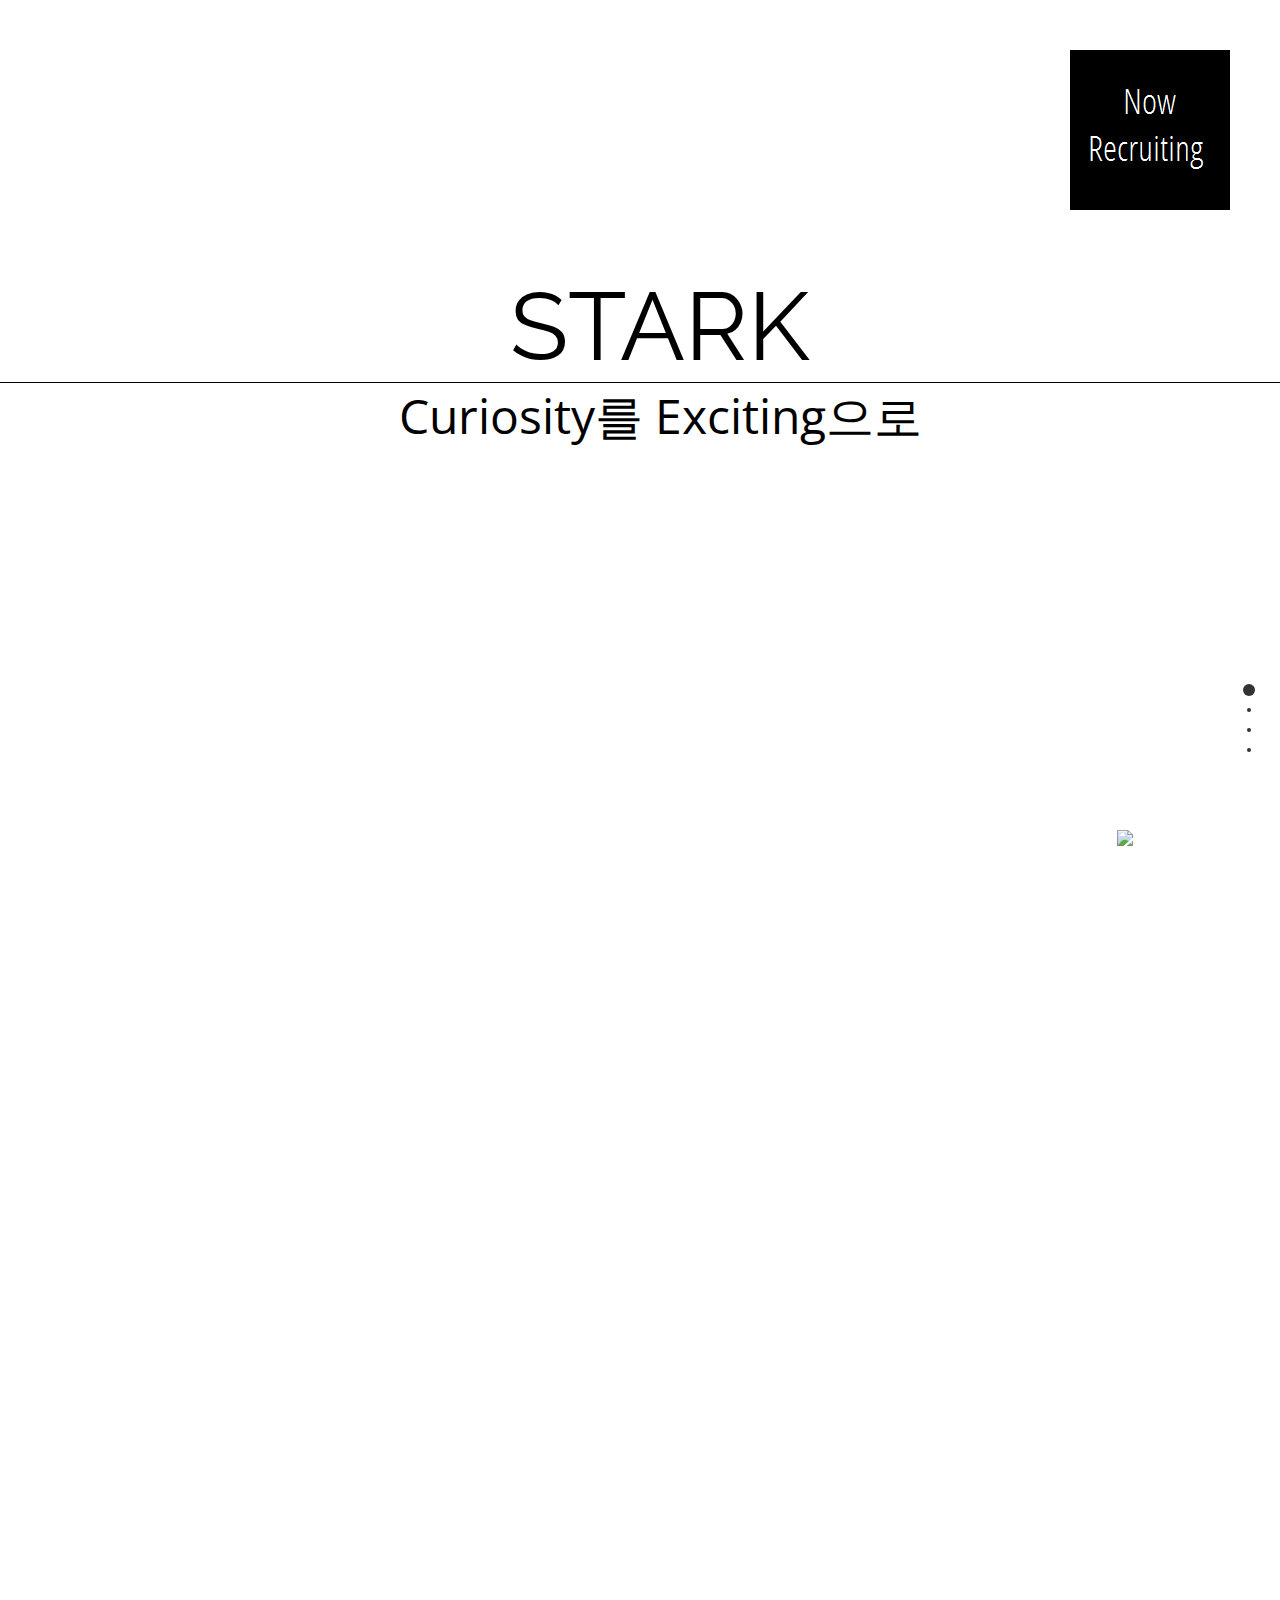
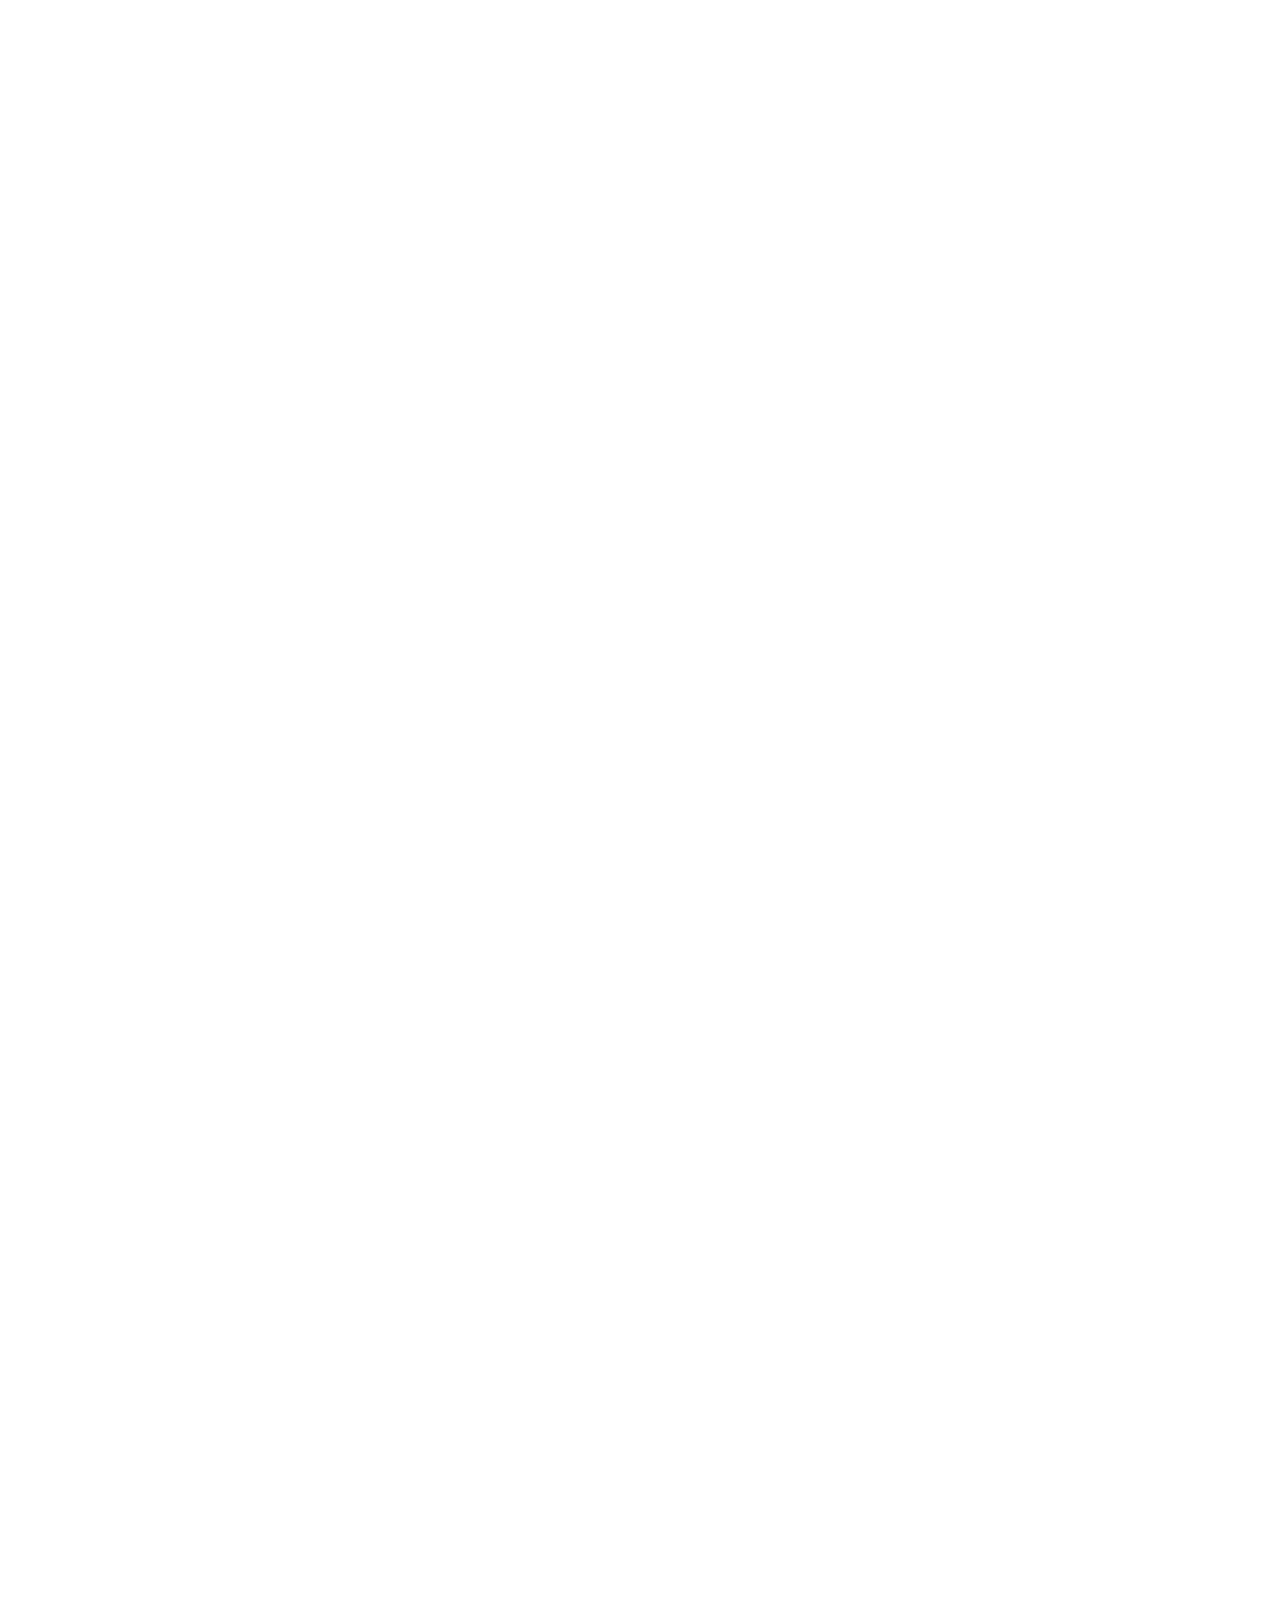
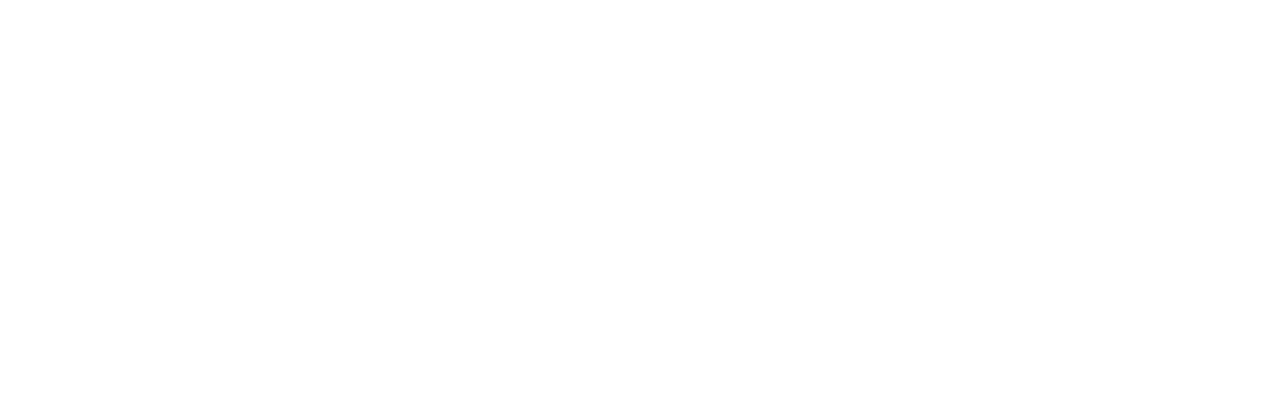
==== commit e81dd5c5: "Merge branch 'master' of https://github.com/StarkDevHouse/brandWebPage" ====
--- a/index.html
+++ b/index.html
@@ -45,15 +45,9 @@
 	
 		<div class="newMessageBox" id="topElements" href="#"
 			onclick="layer_open('layer1');return false;">
-<<<<<<< HEAD
-			<a class="button-Message" width="100%" height="100%">
-			<img src="image/blackLabel.png">
-			</a>
-=======
 			<!--<a class="button-Message" width="100%" height="100%">Now</br>Recruiting
 			</a>-->
 			<img src="image/blacklabel.png" />
->>>>>>> 7e32567438135ca8adae1db7e824cefe8d754199
 		</div>
 	
 
@@ -186,60 +180,87 @@
 
 			<div class="slide">
 				<div class="banners web_1">
-					<picture>
+					<figure>
 						<source srcset="image/web_1.png">
 						<img src="image/web_1.png">
-					</picture>
-				</div>
-			</div>
-
-			<div class="slide">
-				<div class="banners">
-					<picture>
-						<source srcset="image/banner_3.png">
-						<img src="image/banner_3.jpg">
-					</picture>
-				</div>
-			</div>
-
-			<div class="slide">
-				<div class="banners">
-					<picture>
+						<figcaption>여미터미 한국 홈페이지</figcaption>
+					</figure>
+				</div>
+			</div>
+
+			<div class="slide">
+				<div class="banners">
+				<figure>
+					<source srcset="image/sugarHigh.gif">
+					<img src="image/sugarHigh.gif">
+					<figcaption>슈가하이 방탈출 프로젝트<br/>숲에서 놀자</figcaption>
+				</figure>
+					
+				</div>
+			</div>
+
+			<div class="slide">
+				<div class="banners">
+				<figure>
+					<source srcset="image/banner_2.jpg">
+					<img src="image/banner_2.jpg">
+					<figcaption>SunRealty: 렌트프리</figcaption>
+				</figure>
+					
+				</div>
+			</div>
+
+
+			<div class="slide">
+				<div class="banners">
+				<figure>
+					<source srcset="image/collage.png">
+					<img src="image/collage.png">
+					<figcaption>슈가하이@서울숲4번게이트</figcaption>
+				</figure>
+					
+				</div>
+			</div>
+
+			<div class="slide">
+				<div class="banners">
+				<figure>
+					<source srcset="image/office_3.png">
+					<img src="image/office_3.jpg">
+					<figcaption>STARK Corp<br /> @ Platform &amp; Design House<br/></figcaption>
+				</figure>
+				</div>
+			</div>
+
+			<div class="slide">
+				<div class="banners">
+					<figure>
 						<source srcset="image/banner_1.png">
-						<img src="image/banner_1.jpg">	
-					</picture>
-					
-				</div>
-			</div>
-
-			<div class="slide">
-				<div class="banners">
-				<picture>
+						<img src="image/banner_1.jpg">
+						<figcaption>여미터미 메인 배너<br/>매일입는 <b>자신감</b></figcaption>
+					</figure>
+					
+				</div>
+			</div>
+
+			<div class="slide">
+				<div class="banners">
+				<figure>
 					<source srcset="image/office_1.png">
 					<img src="image/office_1.jpg">
-				</picture>
-					
-				</div>
-			</div>
-
-
-			<div class="slide">
-				<div class="banners">
-				<picture>
-					<source srcset="image/banner_2.png">
-					<img src="image/banner_2.jpg">
-				</picture>
-					
-				</div>
-			</div>
-
-			<div class="slide">
-				<div class="banners">
-				<picture>
+					<figcaption>STARK Corp @ 배송실<br/></figcaption>
+				</figure>
+					
+				</div>
+			</div>
+
+			<div class="slide">
+				<div class="banners">
+				<figure>
 					<source srcset="image/office_2.png">
 					<img src="image/office_2.jpg">
-				</picture>
-					
+					<figcaption>STARK Corp<br /> @ Platform &amp; Design House<br/></figcaption>
+				</figure>
 				</div>
 			</div>
 
--- a/css/style.css
+++ b/css/style.css
@@ -97,14 +97,14 @@
 
 .paragraph h2 {
 	color: white;
-	font-size: 4.5em;
-	font-family: 'Nanum Myeongjo';
+	font-size: 3em;
+	font-family: 'Noto Sans KR', sans-serif;
 	font-weight: 400;
 }
 
 .paragraph h3 {
 	color: white;
-	font-size: 3em;
+	font-size: 2.5em;
 	font-family: 'Noto Sans KR', sans-serif;
 	font-weight: 200;
 }
@@ -114,19 +114,19 @@
 .pop-layer ul,
 .pop-layer li {
 	color: black;
-	font-size: 1.8em;
+	font-size: 1.2em;
 	font-family: 'Noto Sans KR', sans-serif;
 	font-weight: 100;
 }
 
 .paragraph dt {
-	font-size: 1.8em;
+	font-size: 1.4em;
 	font-family: 'Noto Sans KR', sans-serif;
 	font-weight: 400;
 }
 
 .paragraph dd {
-	font-size: 1.8em;
+	font-size: 1.2em;
 	font-family: 'Noto Sans KR', sans-serif;
 	font-weight: 100;
 
@@ -281,6 +281,15 @@
     box-shadow: 0 3px 30px rgba(0, 0, 0, .75);
 }
 
+figure figcaption {
+	color: white;
+	text-align: center;
+	font-size: 1.2em;
+	font-family: 'Noto Sans KR', sans-serif;
+	font-weight: 100;
+
+}
+
 @media screen and (max-width: 640px) {
 	html {
 		font-size: 10px;
